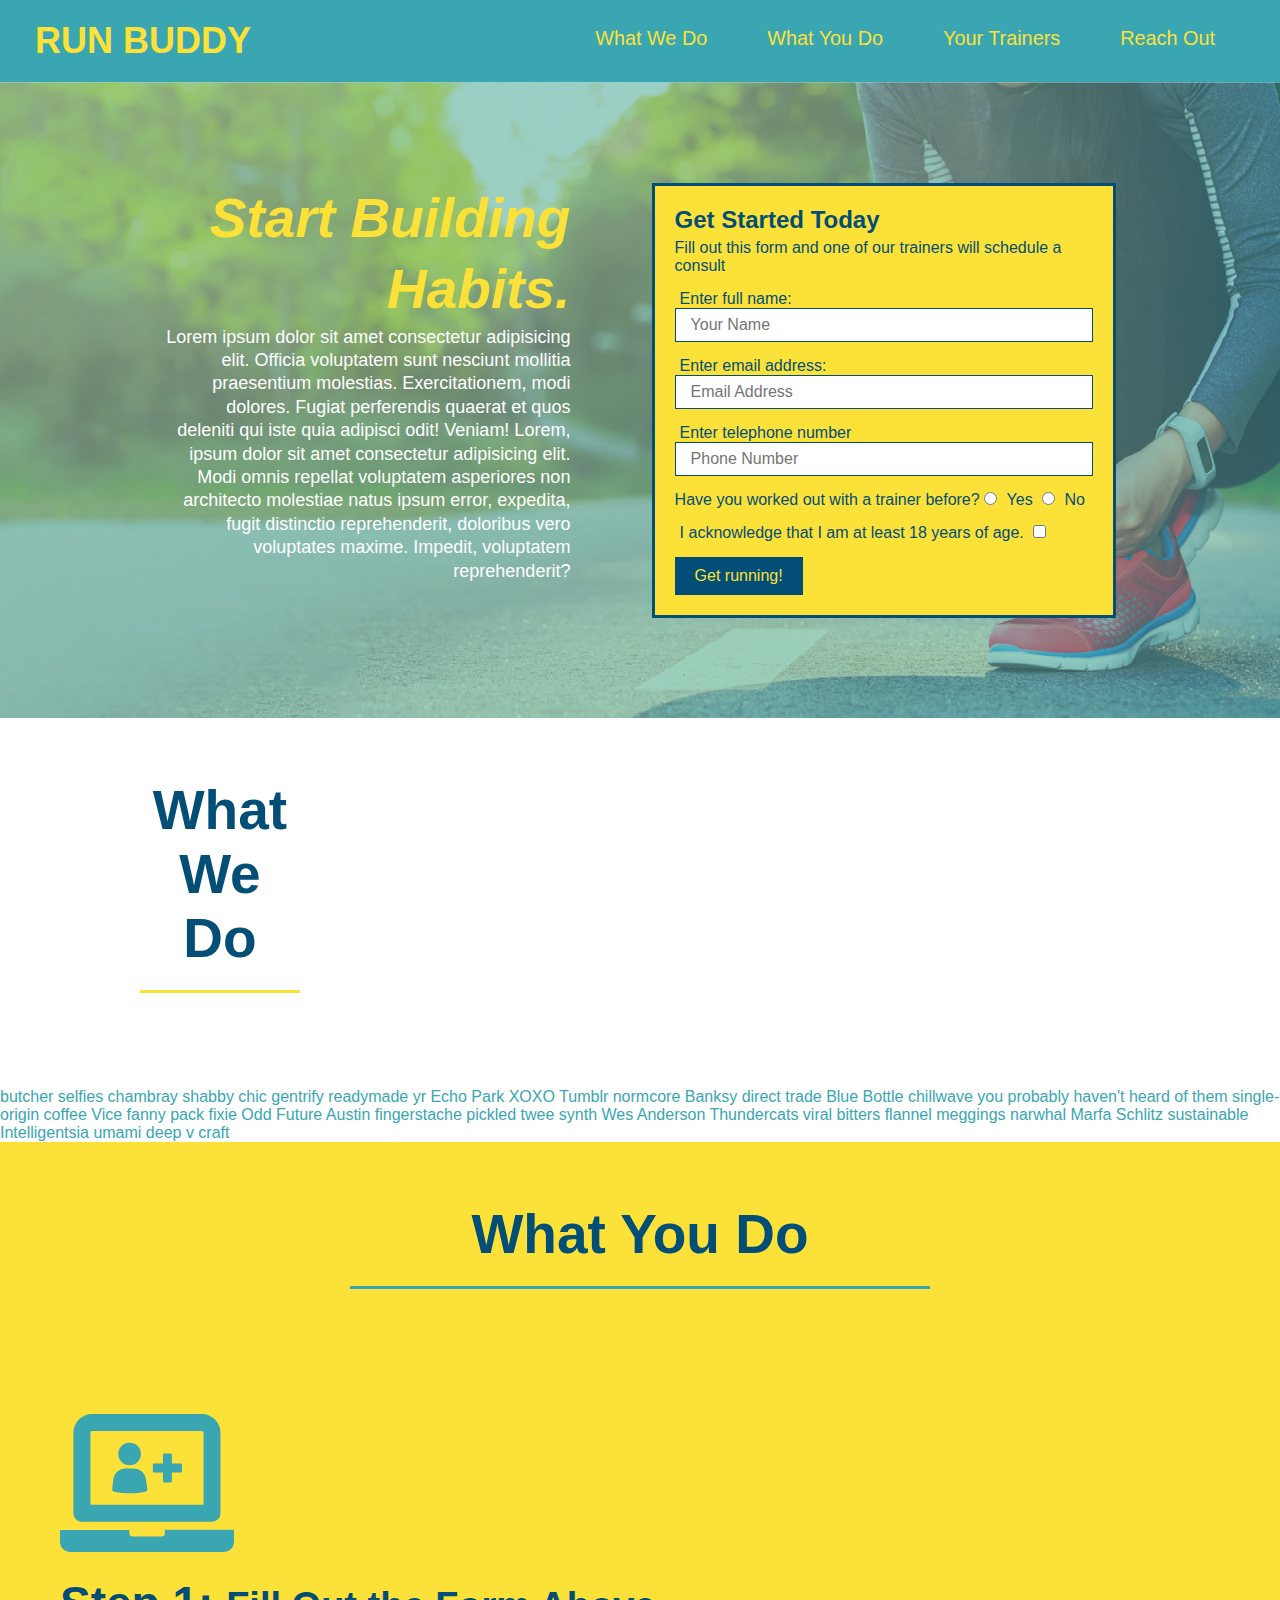
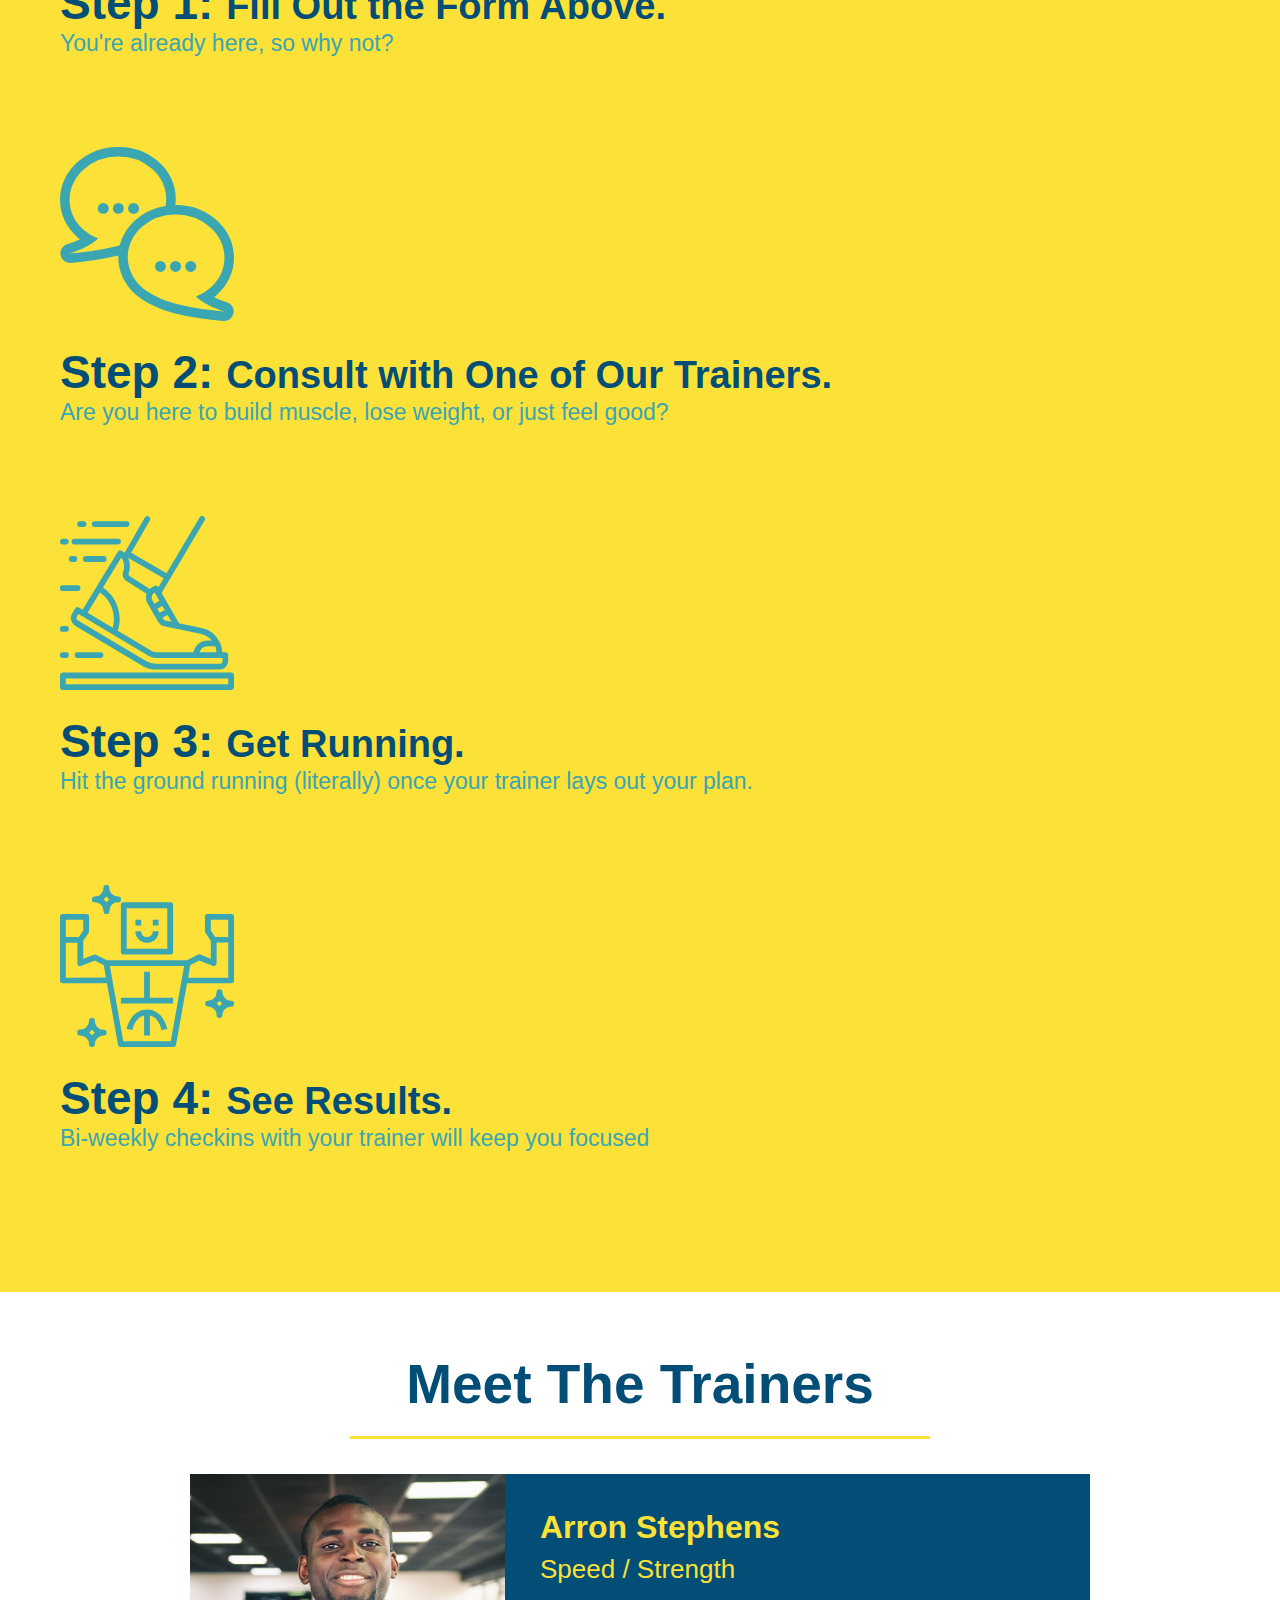
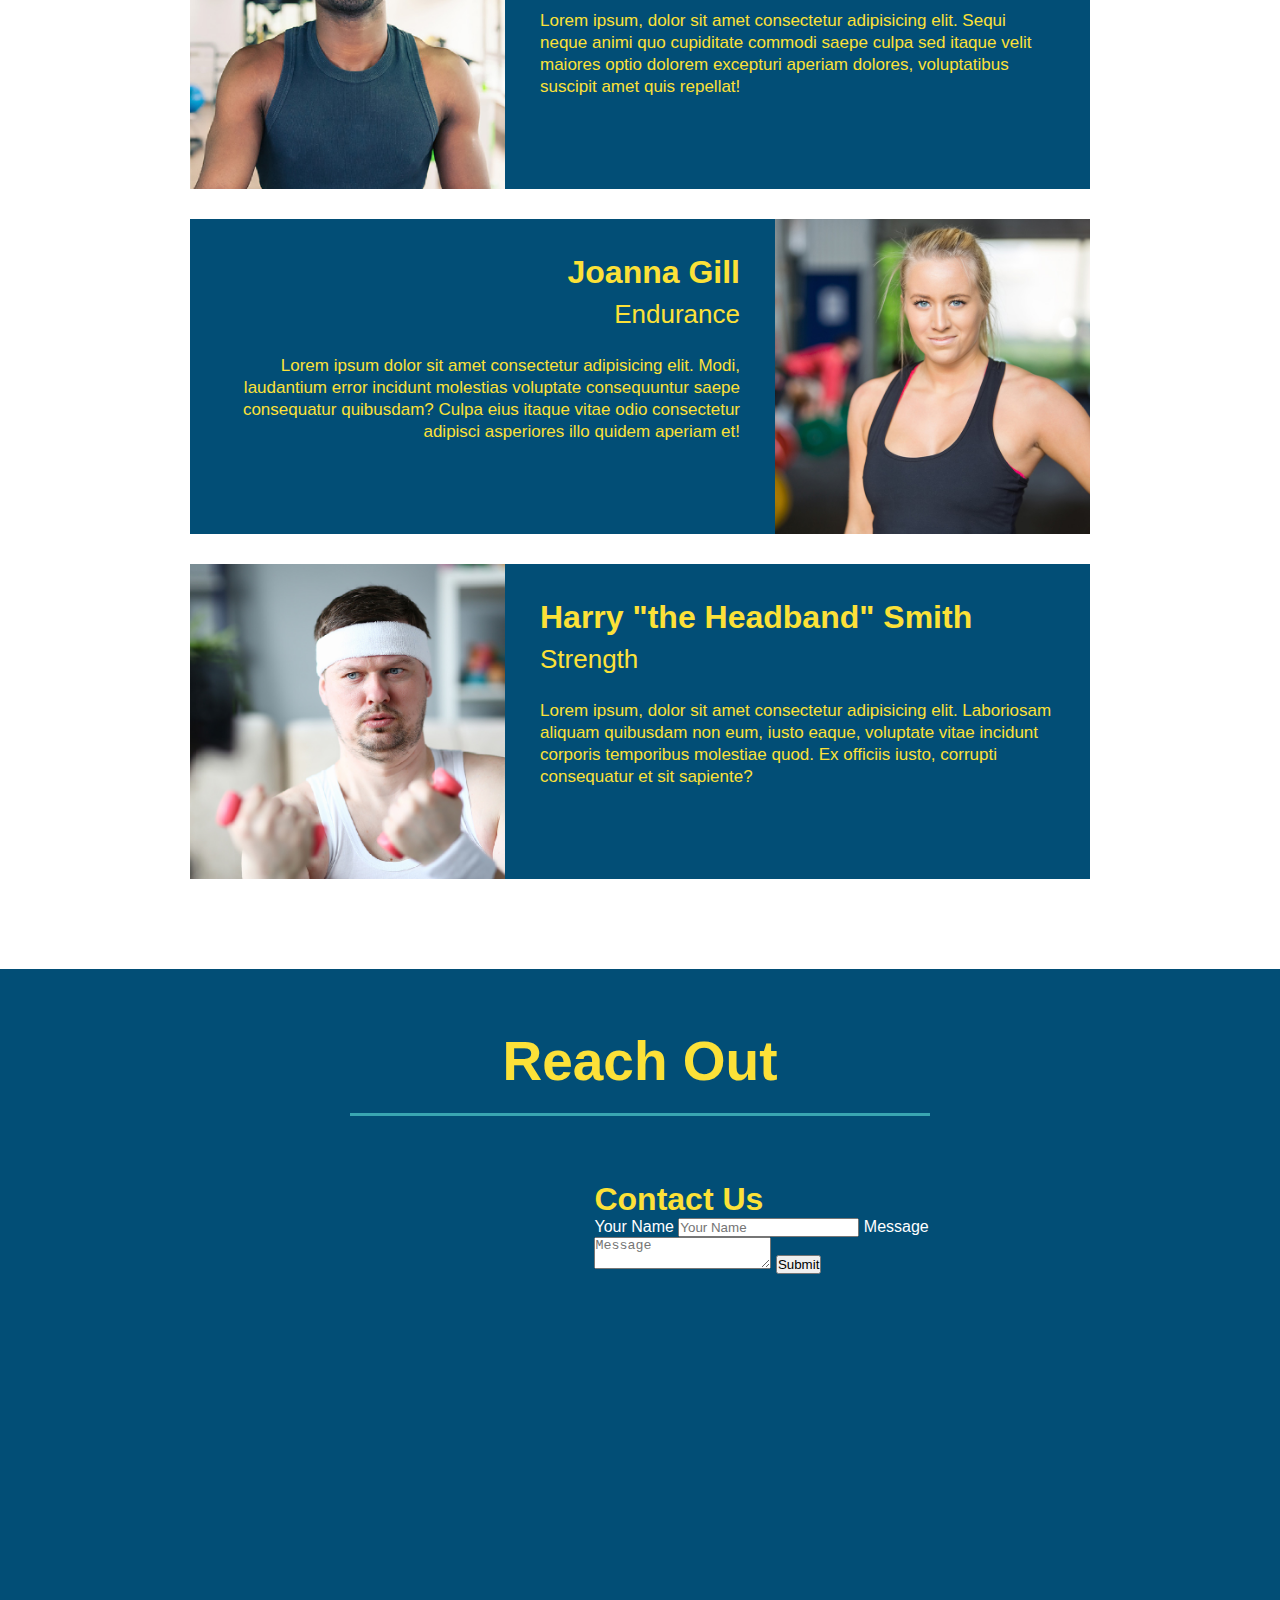
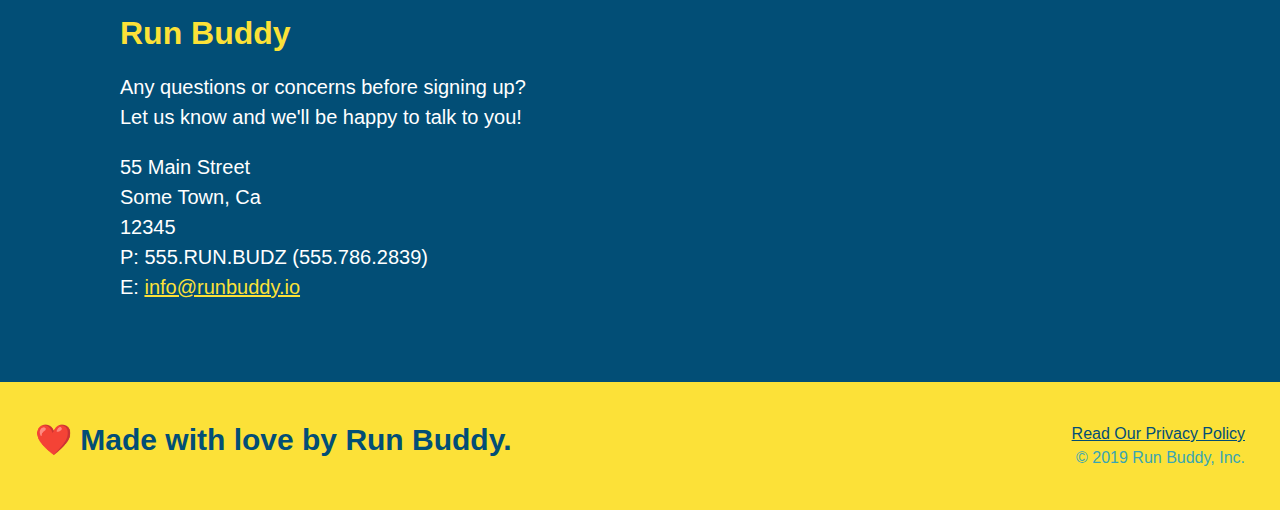
==== index.html @ 52f6a5d1 "add flex-row to index and css" ====
<!DOCTYPE html>
<html lang="en">
  <head>
    <meta charset="UTF-8" />
  <title>Run Buddy</title>
  <link rel="stylesheet" href="./assets/css/style.css" />
  </head>
<body>
  
  <!-- navigation -->
<header>
  <h1>
    <a href="/"></a>RUN BUDDY</a>
  </h1>
  <nav>
  
    <!-- Unordered list element -->
    <ul>
      <!-- List item element -->
      <li>
        <!-- Anchor element -->
        <a href="#what-we-do">What We Do</a>
        </li>
        <li>
          <a href="#what-you-do">What You Do</a>
        </li>
        <li>
          <a href="#your-trainers">Your Trainers</a>
        </li>
        <li>
          <a href="#reach-out">Reach Out</a>
        </li>
    </ul>
  </nav>
  </header>


  <!-- hero/jumbotron -->
  <section class="hero">
    <div class="hero-cta">
      <h2>Start Building Habits.</h2>
      <p>
      Lorem ipsum dolor sit amet consectetur adipisicing elit. Officia voluptatem sunt nesciunt mollitia praesentium molestias. Exercitationem, modi dolores. Fugiat perferendis quaerat et quos deleniti qui iste quia adipisci odit! Veniam!
      Lorem, ipsum dolor sit amet consectetur adipisicing elit. Modi omnis repellat voluptatem asperiores non architecto molestiae natus ipsum error, expedita, fugit distinctio reprehenderit, doloribus vero voluptates maxime. Impedit, voluptatem reprehenderit?
      </p>
    </div>
   <div class="hero-form">
<h3>Get Started Today</h3>
<p>Fill out this form and one of our trainers will schedule a consult</p>
<!-- Add form element -->
<form>
  <label for="name">Enter full name:</label>
  <input type="text" placeholder="Your Name" name="name" id="name" class="form-input">
  <label for="email">Enter email address:</label>
  <input type="email" placeholder="Email Address" name="email" id="email" class="form-input">
  <label for="phone">Enter telephone number</label>
  <input type="tel" placeholder="Phone Number" name="phone" id="phone" class="form-input">
  <p>
    Have you worked out with a trainer before?
    <input type="radio" name="trainer-confirm" id="trainer-yes" />
    <label for="trainer-yes">Yes</label>
    <input type="radio" name="trainer-confirm" id="trainer-no" />
    <label for="traine-no">No</label>
  </p>
  <p>
    <label for="checkbox" >I acknowledge that I am at least 18 years of age.</label>
    <input type="checkbox" name="age-confirm" id="checkbox" />
  </p>
  <button type="submit">Get running!</button>
</form>
   </div>
  </section>
  <!-- end hero -->

  <!-- "what we do section" -->
  <div class="flex-row">
  <section id="what-we-do" class="intro">
    <h2 class="section-title primary-border">What We Do</h2>
  </div>
    <p>butcher selfies chambray shabby chic gentrify readymade yr Echo Park XOXO Tumblr normcore Banksy direct trade Blue Bottle chillwave you probably haven't heard of them single-origin coffee Vice fanny pack fixie Odd Future Austin fingerstache pickled twee synth Wes Anderson Thundercats viral bitters flannel meggings narwhal Marfa Schlitz sustainable Intelligentsia umami deep v craft</p>
  </section>

  <!-- "what you do" section -->
  <section id="what-you-do" class="steps">
    <div class="flex-row">
    <h2 class="section-title secondary-border">What You Do</h2>
  </div>
    <div>
      <img src="./assets/images/step-1.svg" alt='' />
      <h3>Step 1: <span>Fill Out the Form Above.</span></h3>
      <div class="flex-row">
      <p>You're already here, so why not?</p>
    </div>
    </div>
    <div>
      <img src="./assets/images/step-2.svg" alt="" />
      <h3>Step 2: <span>Consult with One of Our Trainers.</span></h3>
      <div class="flex-row">
      <p>Are you here to build muscle, lose weight, or just feel good?</p>
    </div>
    </div>
    <div>
      <img src="./assets/images/step-3.svg" alt="" />
      <h3>Step 3: <span>Get Running.</span></h3>
      <div class="flex-row">
      <p>Hit the ground running (literally) once your trainer lays out your plan.</p>
    </div>
    </div>
    <div>
      <img src="./assets/images/step-4.svg" alt="" />
      <h3>Step 4: <span>See Results.</span></h3>
      <div class="flex-row">
      <p>Bi-weekly checkins with your trainer will keep you focused</p>
    </div>
    </div>
  </section>
  
  <!-- "meet the trainers" section -->
  <section id="your-trainers" class="trainers">
    <div class="flex-row">
    <h2 class="section-title primary-border">Meet The Trainers</h2>
  </div>
    <article class="trainer">
      <img src="./assets/images/trainer-1.jpg" 
      alt="Arron Stephens in his workout clothes, ready to pump iron" />
      <div class="trainer-bio text-left">
        <h3>Arron Stephens</h3>
        <h4>Speed / Strength</h4>
        <p>
          Lorem ipsum, dolor sit amet consectetur adipisicing elit. Sequi neque animi quo cupiditate commodi saepe culpa sed
          itaque velit maiores optio dolorem excepturi aperiam dolores, voluptatibus suscipit amet quis repellat!
        </p>
      </div>
    </article>
    <!-- second trainer bio -->
<article class="trainer">
  <div class="trainer-bio text-right">
    <h3>Joanna Gill</h3>
    <h4>Endurance</h4>
    <p>
      Lorem ipsum dolor sit amet consectetur adipisicing elit. Modi, laudantium error incidunt molestias voluptate consequuntur saepe consequatur quibusdam? Culpa eius itaque vitae odio consectetur adipisci asperiores illo quidem aperiam et!
    </p>
  </div>
  <img src="./assets/images/trainer-2.jpg" 
  alt="Joanna Gill cooling off after a workout" />
</article>

<!-- third trainer bio -->
<article class="trainer">
  <img src="./assets/images/trainer-3.jpg" 
    alt="Harry Smith wearing a headband and lifting comically small pink weights" />
  <div class="trainer-bio text-left">
    <h3>Harry "the Headband" Smith</h3>
    <h4>Strength</h4>
    <p>
      Lorem ipsum, dolor sit amet consectetur adipisicing elit. Laboriosam aliquam quibusdam non eum, iusto eaque, voluptate vitae incidunt corporis temporibus molestiae quod. Ex officiis iusto, corrupti consequatur et sit sapiente?
    </p>
  </div>
</article>
  </section>

  <!-- "reach out" section -->
  <section id="reach-out" class="contact">
    <h2 class="section-title secondary-border">Reach Out</h2>
    <div class="contact-info">
    <div>
    <iframe src="https://www.google.com/maps/embed?pb=!1m18!1m12!1m3!1d3351.209999334785!2d-117.23406544925655!3d32.866162780851624!2m3!1f0!2f0!3f0!3m2!1i1024!2i768!4f13.1!3m3!1m2!1s0x80dc06cd37b66f29%3A0x7f528fe5f57b9376!2sRalphs!5e0!3m2!1sen!2sus!4v1597130482835!5m2!1sen!2sus" width="400" height="400" frameborder="0" style="border:0;" allowfullscreen="" aria-hidden="false" tabindex="0"></iframe>
      </div>
      <div class="contact-form">
        <h3>Contact Us</h3>
        <form>
          <label for="contact-name">Your Name</label>
          <input type="text" id="contact-name" placeholder="Your Name" />
      
          <label for="contact-message">Message</label>
          <textarea id="contact-message" placeholder="Message"></textarea>
      
          <button type="submit">Submit</button>
        </form>
      </div>
      <div>
        <h3>Run Buddy</h3>
      <p>
        Any questions or concerns before signing up?
        <br />
        Let us know and we'll be happy to talk to you!
      </p>
      <address>
        55 Main Street <br/>
        Some Town, Ca <br/>
        12345<br />
        P: 555.RUN.BUDZ (555.786.2839)<br/>
        E: <a href="mailto:info@runbuddy.io">info@runbuddy.io</a>
      </address>
    </div>
  </div>
    </section> 

    <!-- footer -->
    <footer>
      <h2>❤️ Made with love by Run Buddy.</h2>
      <div>
        <a href="#">Read Our Privacy Policy</a><br />
        &copy; 2019 Run Buddy, Inc.
      </div>
      </footer>
   </body>
</html>
---- assets/css/style.css ----
* {
  margin: 0;
  padding: 0;
  box-sizing: border-box;
}

body {
  
  color: #39a6b2;
  font-family: Helvetica, Arial, sans-serif;
}

/* apply styles to <header> */
header {
  padding: 20px 35px;
  background-color: #39a6b2;
  display: flex;
  justify-content: space-between;
  flex-wrap: wrap;
}

header h1 {
  font-weight: bold;
  font-size: 36px;
  color: #fce138;
  margin: 0;
}

header a {
  text-decoration: none;
  color: #fce138;
}

header nav {
  margin: 7px 0;
}

header nav ul {
  display: flex;
  flex-wrap: wrap;
  justify-content: space-between;
  align-items: center;
  list-style: none;
}

header nav ul li a {
  margin: 0 30px;
  font-weight: lighter;
  font-size: 1.55vw;
}

footer {
  background: #fce138;
  width: 100%;
  padding: 40px 35px;
  display: flex;
  justify-content: space-between;
  flex-wrap: wrap;
}

footer h2 {
  color: #024e76;
  font-size: 30px;
  margin: 0;
}

footer div {
  line-height: 1.5;
  text-align: right;
}

footer a {
  color: #024e76;
}

section {
  padding: 60px;
}

/* Hero Style Start*/
.hero {
  background-image: url("../images/hero-bg.jpg");
  width: 100%;
  background-size: cover;
  background-position: center;
  display: flex;
  justify-content: center;
  flex-wrap: wrap;
}

.hero-cta {
width: 35%;
text-align: right;
margin: 3.5%;
color: #fff;
font-size: 18px;
line-height: 1.3;
}

.hero-cta h2 {
font-style: italic;
font-size: 55px;
color: #fce138;
}

.hero-form {
  background-color: #fce138;
  padding: 20px;
  color: #024e76;
  border-style: solid;
  border-width: 3px;
  border-color: #024e76;
  /* (alternative shorthand property) border: solid 3px #024e76; */
  width: 40%;
  margin: 3.5%;
}

.hero-form h3 {
  font-size: 24px;
  margin: 0;
}

.hero-form p {
  margin: 5px 0 15px 0;
}

.form-input {
  border: 1px solid #024e76;
  display: block;
  padding: 7px 15px;
  font-size: 16px;
  color: #024e76;
  width: 100%;
  margin-bottom: 15px;
}

.hero-form label {
  margin: 0 5px;
}

.hero form button {
  color: #fce138;
  background-color: #024e76;
  border: none;
  padding: 10px 20px;
  font-size: 16px;
}
/* Hero Style End */

.flex-row {
  display: flex;
}

.intro p {
  line-height: 1.7;
  color: #39a6b2;
  width: 80%;
  font-size: 20px;
  margin: 0 auto;
  text-align: center;
}

.steps {
  background: #fce138;
}

.section-title {
  font-size: 55px;
  color: #024e76;
  border-bottom: 3px solid;
  padding-bottom: 20px;
  text-align: center;
  margin: 0 auto 35px auto;
  width: 50%;
}

.primary-border {
  border-color: #fce138;
}

.secondary-border {
  border-color: #39a6b2;
}

.steps div {
  margin-bottom: 80px;
}

.steps img {
  width: 15%;
  margin: 10px 0;
}

.steps h3 {
  color: #024e76;
  font-size: 46px;
  margin-top: 10px;
}

.steps p {
  color: #39a6b2;
  font-size: 23px;
}

.steps span {
  font-size: 38px;
}

/* remove */
.trainers {
}

.trainer {
  width: 900px;
  margin: 0 auto 30px auto;
  background: #024e76;
  color: #fce138;
  overflow: auto;
}

.trainer img {
  width: 35%;
  float: left;
}

.trainer-bio {
  padding: 35px;
  float: left;
  width: 65%;
}

.text-left {
  text-align: left;
}

.text-right {
  text-align: right;
}

.trainer-bio h3 {
  font-size: 32px;
  margin-bottom: 8px;
}

.trainer-bio h4 {
  font-weight: lighter;
  font-size: 26px;
  margin-bottom: 25px;
}

.trainer-bio p {
  font-size: 17px;
  line-height: 1.3;
}

/* REACH OUT STYLES START */
.contact {
  background: #024e76;
}

.contact h2 {
  color: #fce138;
}

.contact-info iframe {
  width: 400px;
  height: 400px;
}

.contact-info div {
  width: 410px;
  display: inline-block;
  vertical-align: top;
  text-align: left;
  margin: 30px 0 0 60px;
  color: white;
}

.contact-info h3 {
  color: #fce138;
  font-size: 32px;
}

.contact-info p, .contact-info address {
  margin: 20px 0;
  line-height: 1.5;
  font-size: 20px;
  font-style: normal;
}

.contact-info a {
  color: #fce138;
}

/* REACH OUT STYLES END */
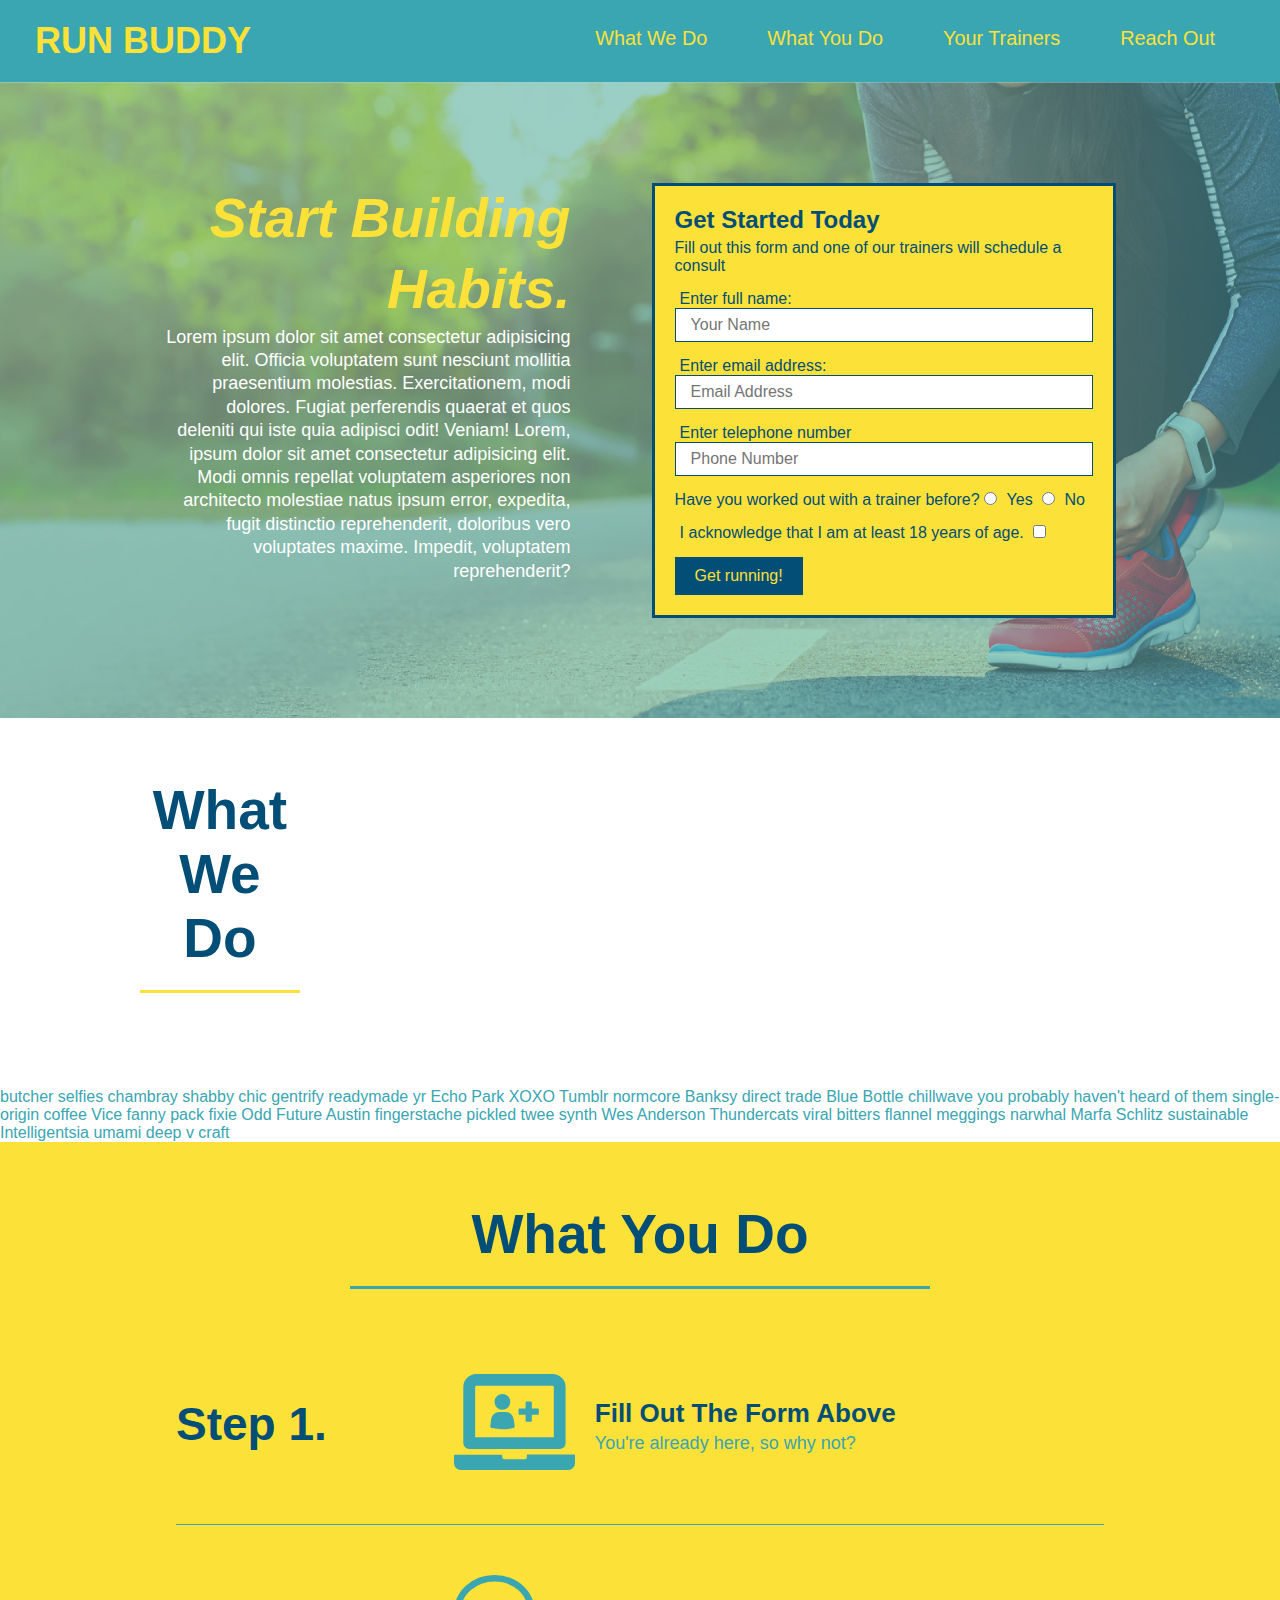
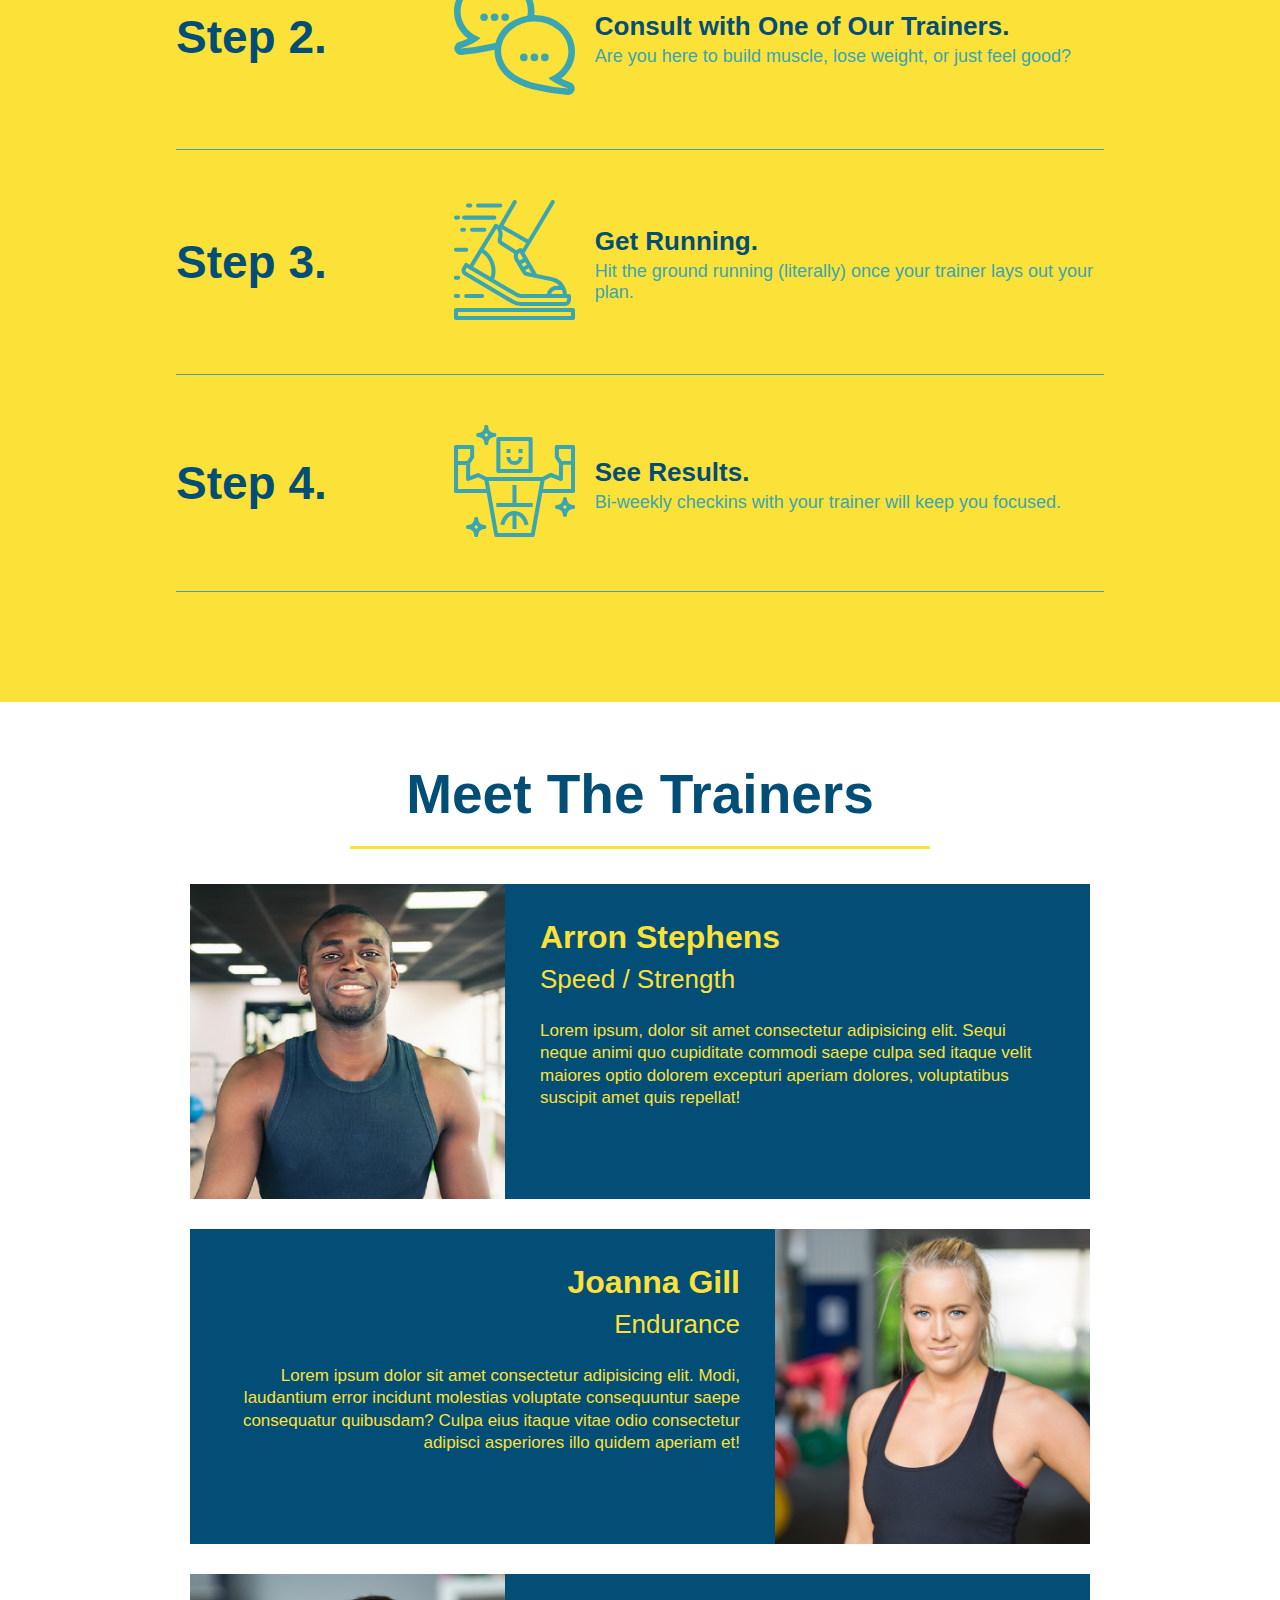
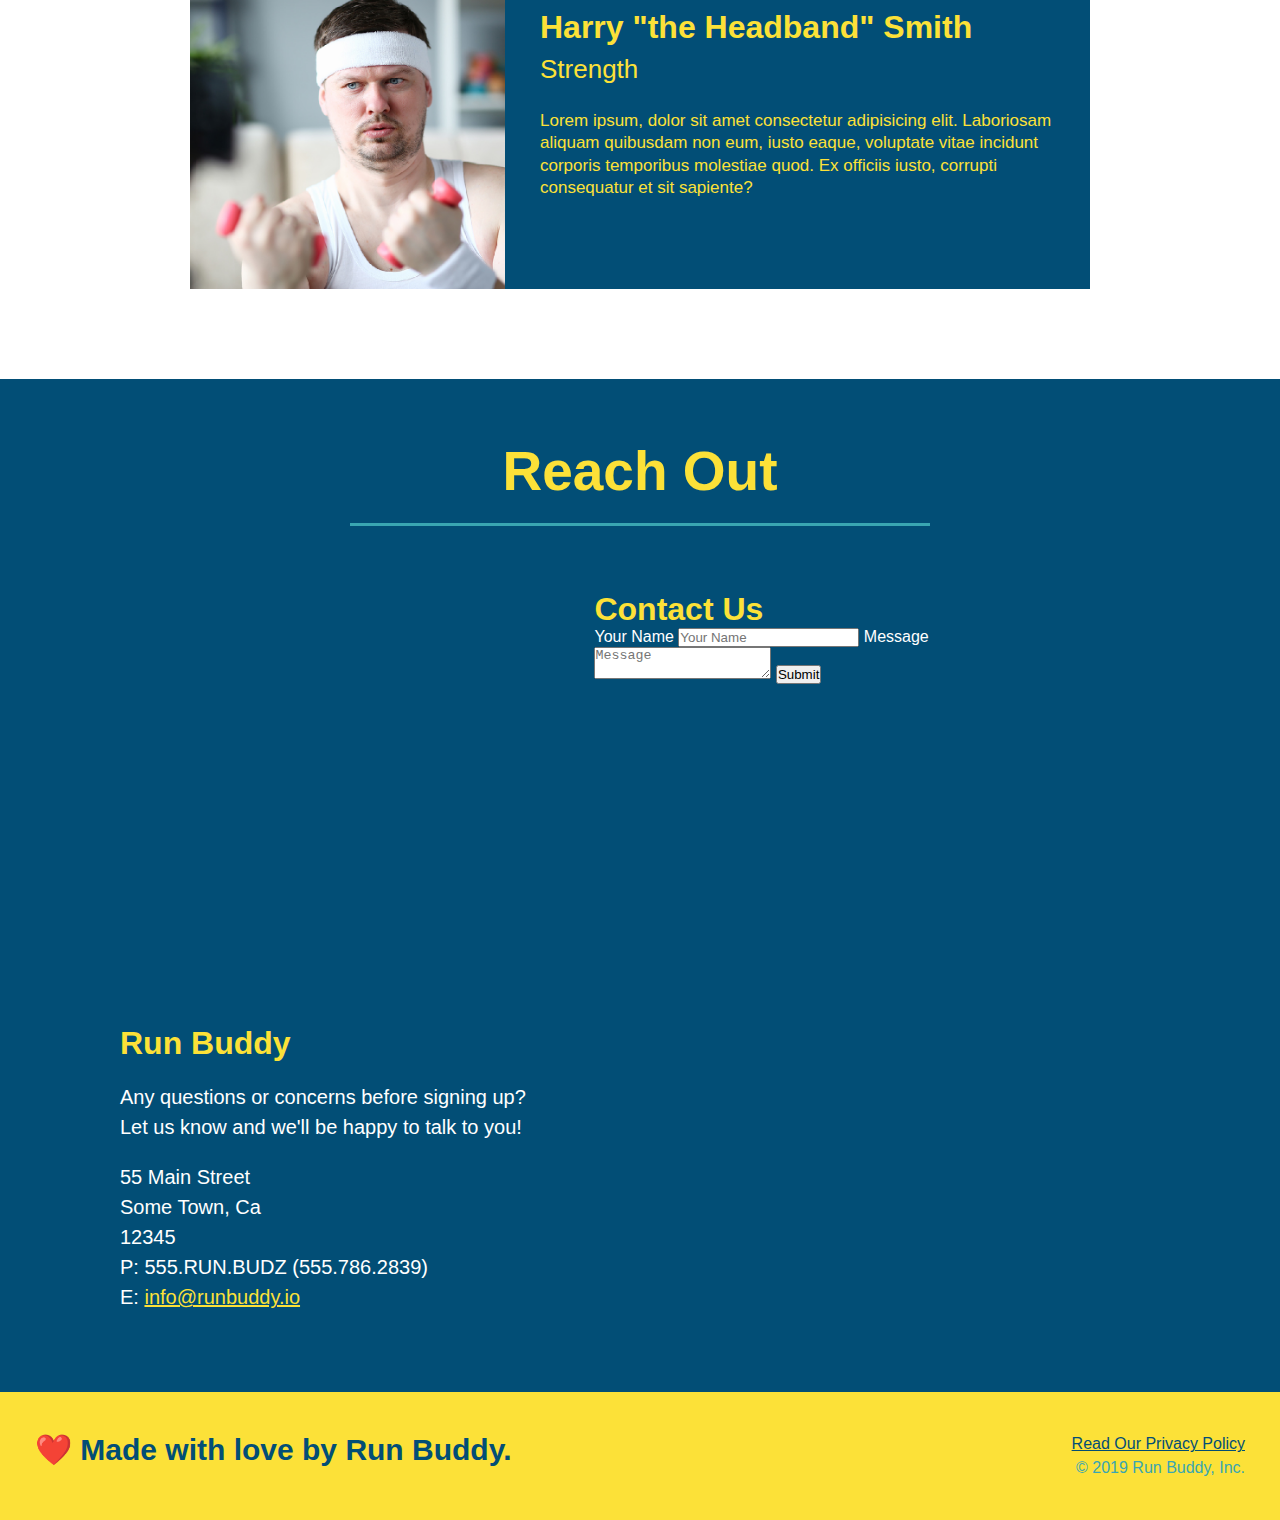
==== commit 628a90ee: "add flexbox to the steps" ====
--- a/index.html
+++ b/index.html
@@ -84,34 +84,54 @@
   <section id="what-you-do" class="steps">
     <div class="flex-row">
     <h2 class="section-title secondary-border">What You Do</h2>
-  </div>
-    <div>
-      <img src="./assets/images/step-1.svg" alt='' />
-      <h3>Step 1: <span>Fill Out the Form Above.</span></h3>
-      <div class="flex-row">
-      <p>You're already here, so why not?</p>
-    </div>
-    </div>
-    <div>
-      <img src="./assets/images/step-2.svg" alt="" />
-      <h3>Step 2: <span>Consult with One of Our Trainers.</span></h3>
-      <div class="flex-row">
-      <p>Are you here to build muscle, lose weight, or just feel good?</p>
-    </div>
-    </div>
-    <div>
-      <img src="./assets/images/step-3.svg" alt="" />
-      <h3>Step 3: <span>Get Running.</span></h3>
-      <div class="flex-row">
-      <p>Hit the ground running (literally) once your trainer lays out your plan.</p>
-    </div>
-    </div>
-    <div>
-      <img src="./assets/images/step-4.svg" alt="" />
-      <h3>Step 4: <span>See Results.</span></h3>
-      <div class="flex-row">
-      <p>Bi-weekly checkins with your trainer will keep you focused</p>
-    </div>
+    </div>
+    <div class="step">
+      <h3>Step 1.</h3>
+      <div class="step-info">
+        <div class="step-img">
+          <img src="./assets/images/step-1.svg" alt="" />
+        </div>
+        <div class="step-text">
+          <h4>Fill Out The Form Above</h4>
+          <p>You're already here, so why not?</p>
+        </div>
+      </div>
+    </div>
+    <div class="step">
+      <h3>Step 2.</h3>
+      <div class="step-info">
+        <div class="step-img">
+          <img src="./assets/images/step-2.svg" alt="" />
+        </div>
+        <div class="step-text">
+          <h4>Consult with One of Our Trainers.</h4>
+          <p>Are you here to build muscle, lose weight, or just feel good?</p>
+        </div>
+      </div>
+    </div>
+    <div class="step">
+      <h3>Step 3.</h3>
+      <div class="step-info">
+        <div class="step-img">
+          <img src="./assets/images/step-3.svg" alt="" />
+        </div>
+        <div class="step-text">
+          <h4>Get Running.</h4>
+          <p>Hit the ground running (literally) once your trainer lays out your plan.</p>
+        </div>
+      </div>
+    </div>
+    <div class="step">
+      <h3>Step 4.</h3>
+      <div class="step-info">
+        <div class="step-img">
+          <img src="./assets/images/step-4.svg" alt="" />
+        </div>
+        <div class="step-text">
+          <h4>See Results.</h4>
+          <p>Bi-weekly checkins with your trainer will keep you focused.</p>
+        </div>
+      </div>
     </div>
   </section>
   
--- a/assets/css/style.css
+++ b/assets/css/style.css
@@ -160,6 +160,17 @@
   text-align: center;
 }
 
+.step {
+  margin: 50px auto;
+  padding-bottom: 50px;
+  width: 80%;
+  border-bottom: 1px solid #39a6b2;
+  display: flex;
+  flex-wrap: wrap;
+  align-items: center;
+  justify-content: space-between;
+}
+
 .steps {
   background: #fce138;
 }
@@ -182,28 +193,41 @@
   border-color: #39a6b2;
 }
 
-.steps div {
-  margin-bottom: 80px;
-}
-
-.steps img {
-  width: 15%;
-  margin: 10px 0;
-}
-
-.steps h3 {
+.step h3 {
   color: #024e76;
   font-size: 46px;
-  margin-top: 10px;
-}
-
-.steps p {
+  flex: 1 30%;
+}
+
+.step-text h4 {
+  font-size: 26px;
+  line-height: 1.5;
+  color: #024e76;
+}
+
+.step-text p {
   color: #39a6b2;
-  font-size: 23px;
-}
-
-.steps span {
-  font-size: 38px;
+  font-size: 18px;
+}
+
+.step-img {
+  flex: 1 12%;
+  margin-right: 20px;
+}
+
+.step-img img {
+  max-width: 100%;
+}
+
+.step-text {
+  flex: 12;
+}
+
+.step-info {
+  flex: 2 70%;
+  display: flex;
+  flex-wrap: wrap;
+  align-items: center;
 }
 
 /* remove */
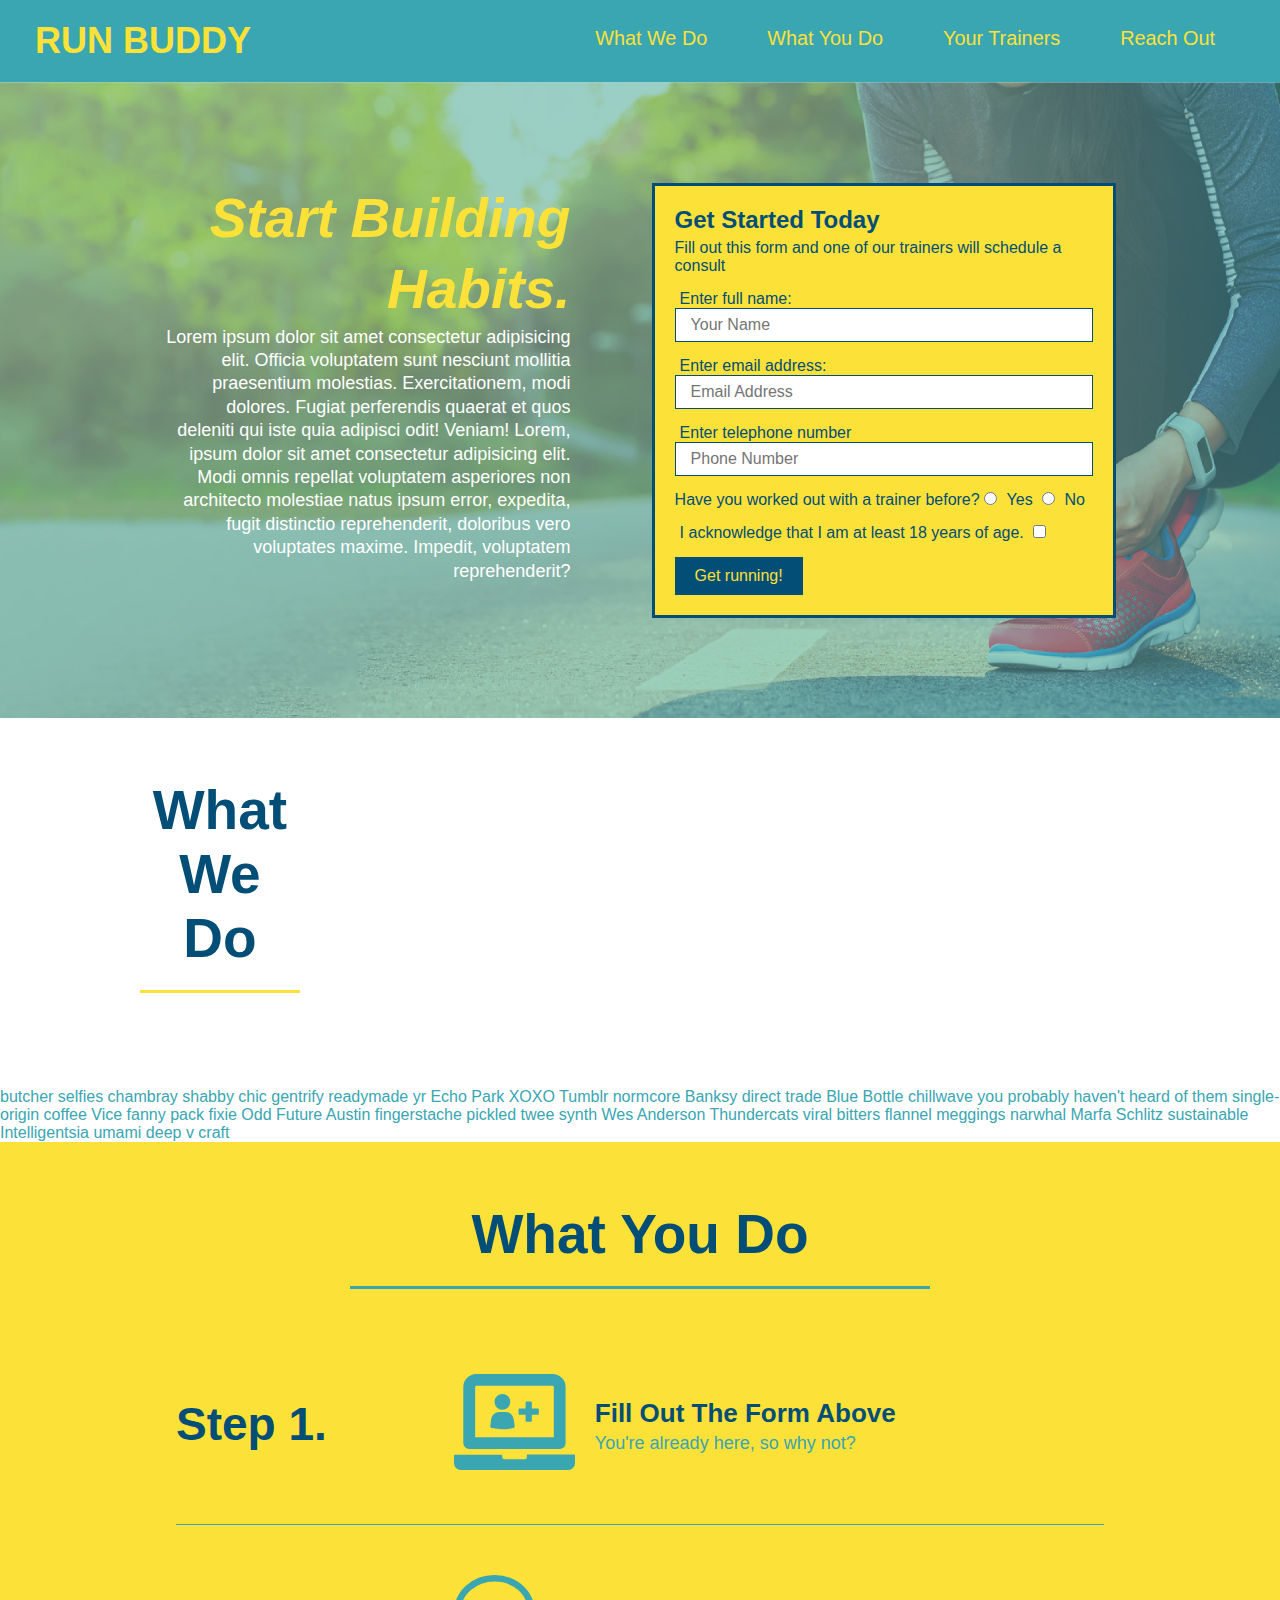
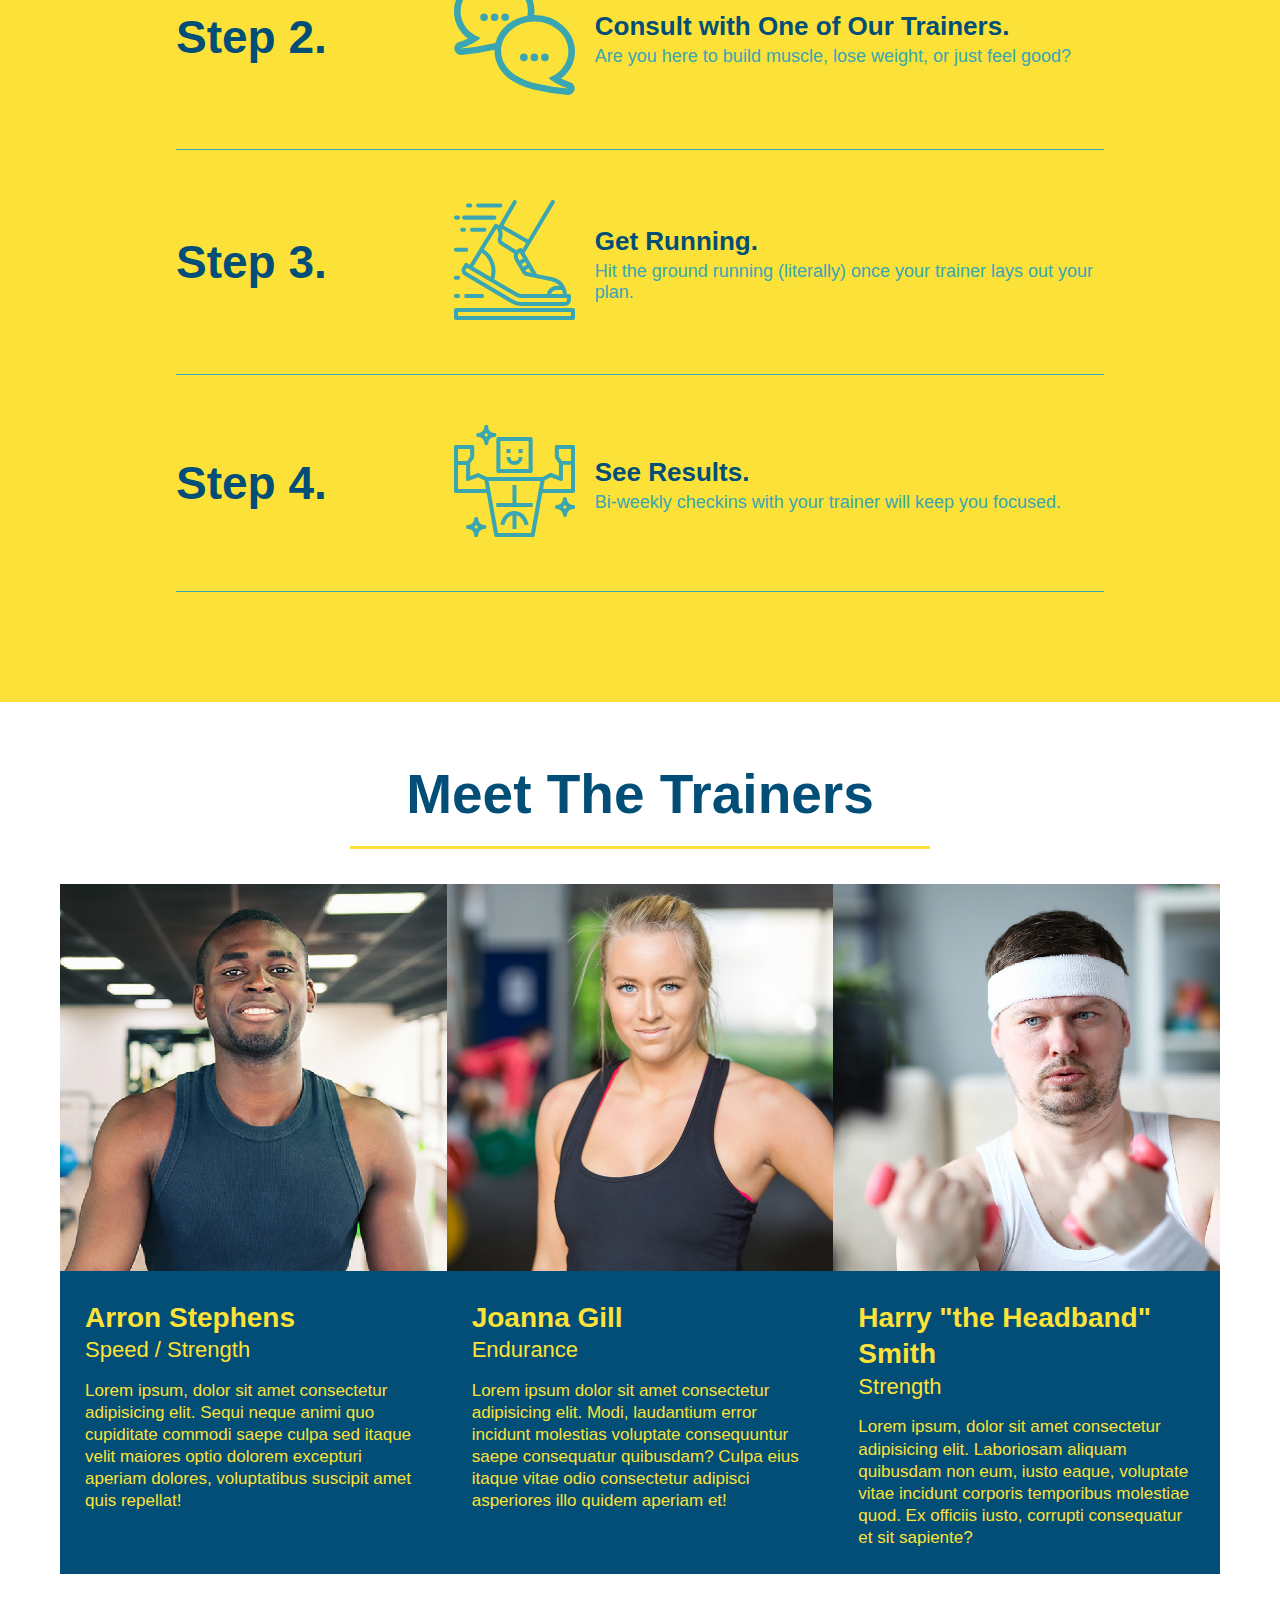
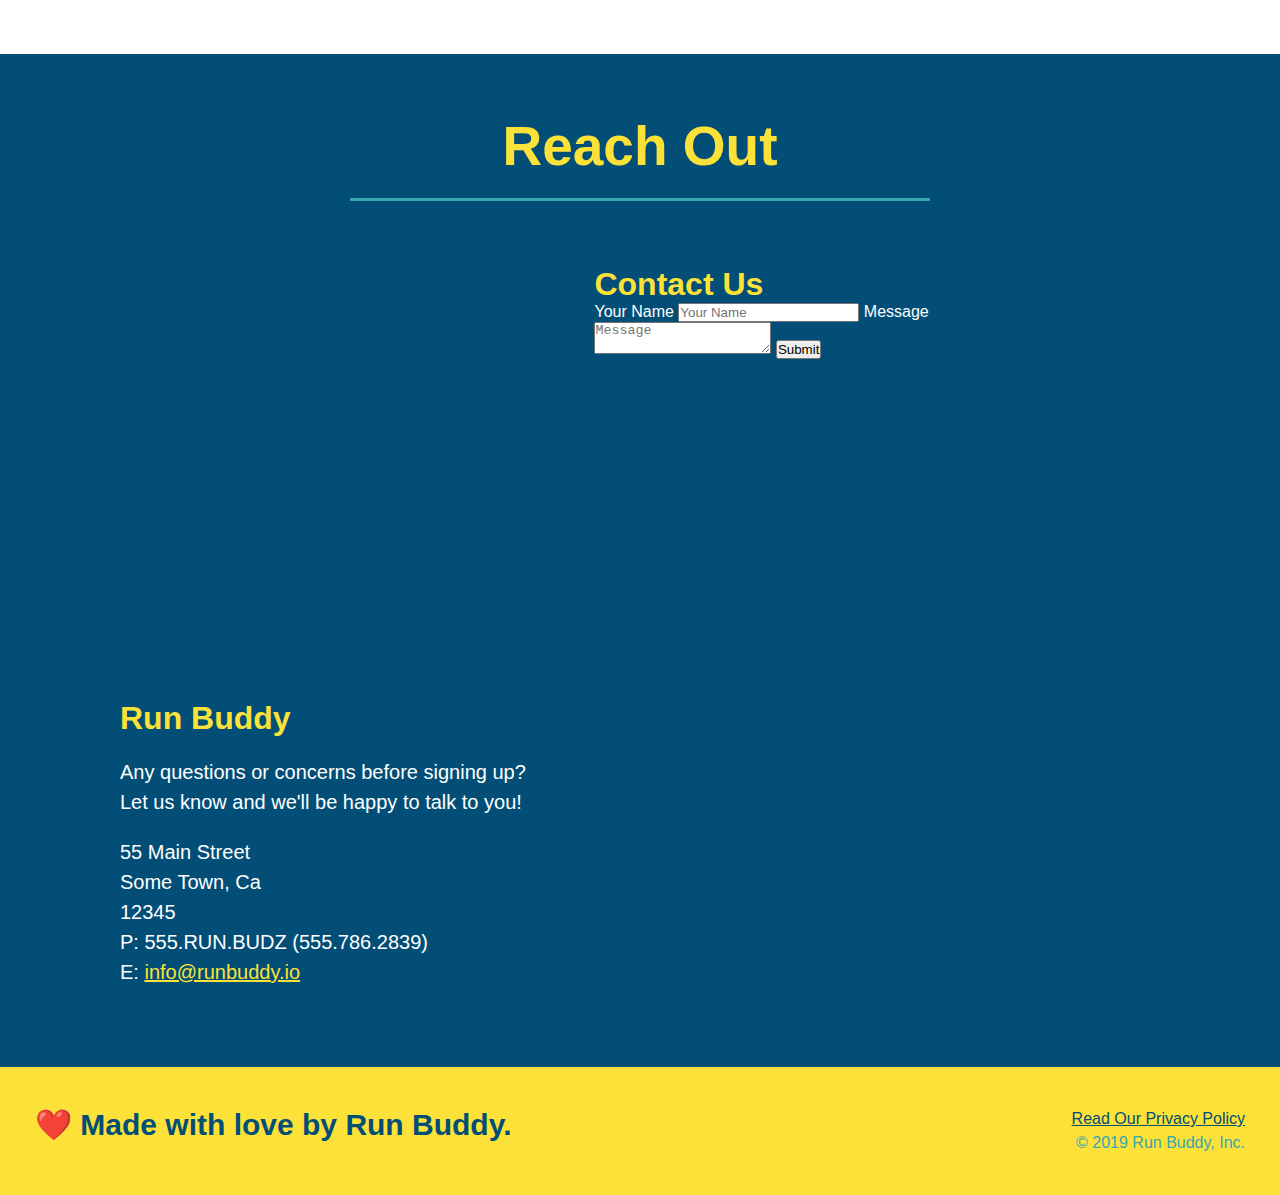
==== commit ed1db6f2: "add flexbox to the trainers" ====
--- a/index.html
+++ b/index.html
@@ -136,16 +136,17 @@
   </section>
   
   <!-- "meet the trainers" section -->
-  <section id="your-trainers" class="trainers">
+  <section id="your-trainers">
     <div class="flex-row">
     <h2 class="section-title primary-border">Meet The Trainers</h2>
   </div>
+  <div class="trainers">
     <article class="trainer">
       <img src="./assets/images/trainer-1.jpg" 
       alt="Arron Stephens in his workout clothes, ready to pump iron" />
-      <div class="trainer-bio text-left">
-        <h3>Arron Stephens</h3>
-        <h4>Speed / Strength</h4>
+      <div class="trainer-bio">
+        <h3 class="trainer-name">Arron Stephens</h3>
+        <h4 class="trainer-role">Speed / Strength</h4>
         <p>
           Lorem ipsum, dolor sit amet consectetur adipisicing elit. Sequi neque animi quo cupiditate commodi saepe culpa sed
           itaque velit maiores optio dolorem excepturi aperiam dolores, voluptatibus suscipit amet quis repellat!
@@ -154,29 +155,29 @@
     </article>
     <!-- second trainer bio -->
 <article class="trainer">
-  <div class="trainer-bio text-right">
-    <h3>Joanna Gill</h3>
-    <h4>Endurance</h4>
+  <img src="./assets/images/trainer-2.jpg" 
+  alt="Joanna Gill cooling off after a workout" />
+  <div class="trainer-bio">
+    <h3 class="trainer-name">Joanna Gill</h3>
+    <h4 class="trainer-role">Endurance</h4>
     <p>
       Lorem ipsum dolor sit amet consectetur adipisicing elit. Modi, laudantium error incidunt molestias voluptate consequuntur saepe consequatur quibusdam? Culpa eius itaque vitae odio consectetur adipisci asperiores illo quidem aperiam et!
     </p>
   </div>
-  <img src="./assets/images/trainer-2.jpg" 
-  alt="Joanna Gill cooling off after a workout" />
-</article>
-
-<!-- third trainer bio -->
+  </article>
+  <!-- third trainer bio -->
 <article class="trainer">
   <img src="./assets/images/trainer-3.jpg" 
     alt="Harry Smith wearing a headband and lifting comically small pink weights" />
-  <div class="trainer-bio text-left">
-    <h3>Harry "the Headband" Smith</h3>
-    <h4>Strength</h4>
+  <div class="trainer-bio">
+    <h3 class="trainer-name">Harry "the Headband" Smith</h3>
+    <h4 class="trainer-role">Strength</h4>
     <p>
       Lorem ipsum, dolor sit amet consectetur adipisicing elit. Laboriosam aliquam quibusdam non eum, iusto eaque, voluptate vitae incidunt corporis temporibus molestiae quod. Ex officiis iusto, corrupti consequatur et sit sapiente?
     </p>
   </div>
 </article>
+</div>
   </section>
 
   <!-- "reach out" section -->
--- a/assets/css/style.css
+++ b/assets/css/style.css
@@ -230,27 +230,28 @@
   align-items: center;
 }
 
-/* remove */
 .trainers {
+  width: 100%;
+  margin: 0 auto;
+  display: flex;
+  flex-wrap: wrap;
+  justify-content: space-around;
 }
 
 .trainer {
-  width: 900px;
-  margin: 0 auto 30px auto;
+  margin: 0 auto 20px auto;
   background: #024e76;
   color: #fce138;
-  overflow: auto;
+  flex: 1;
 }
 
 .trainer img {
-  width: 35%;
-  float: left;
+  width: 100%;
 }
 
 .trainer-bio {
-  padding: 35px;
-  float: left;
-  width: 65%;
+  padding: 25px;
+  line-height: 1.3;
 }
 
 .text-left {
@@ -262,19 +263,17 @@
 }
 
 .trainer-bio h3 {
-  font-size: 32px;
-  margin-bottom: 8px;
+  font-size: 28px;
 }
 
 .trainer-bio h4 {
   font-weight: lighter;
-  font-size: 26px;
-  margin-bottom: 25px;
+  font-size: 22px;
+  margin-bottom: 15px;
 }
 
 .trainer-bio p {
   font-size: 17px;
-  line-height: 1.3;
 }
 
 /* REACH OUT STYLES START */
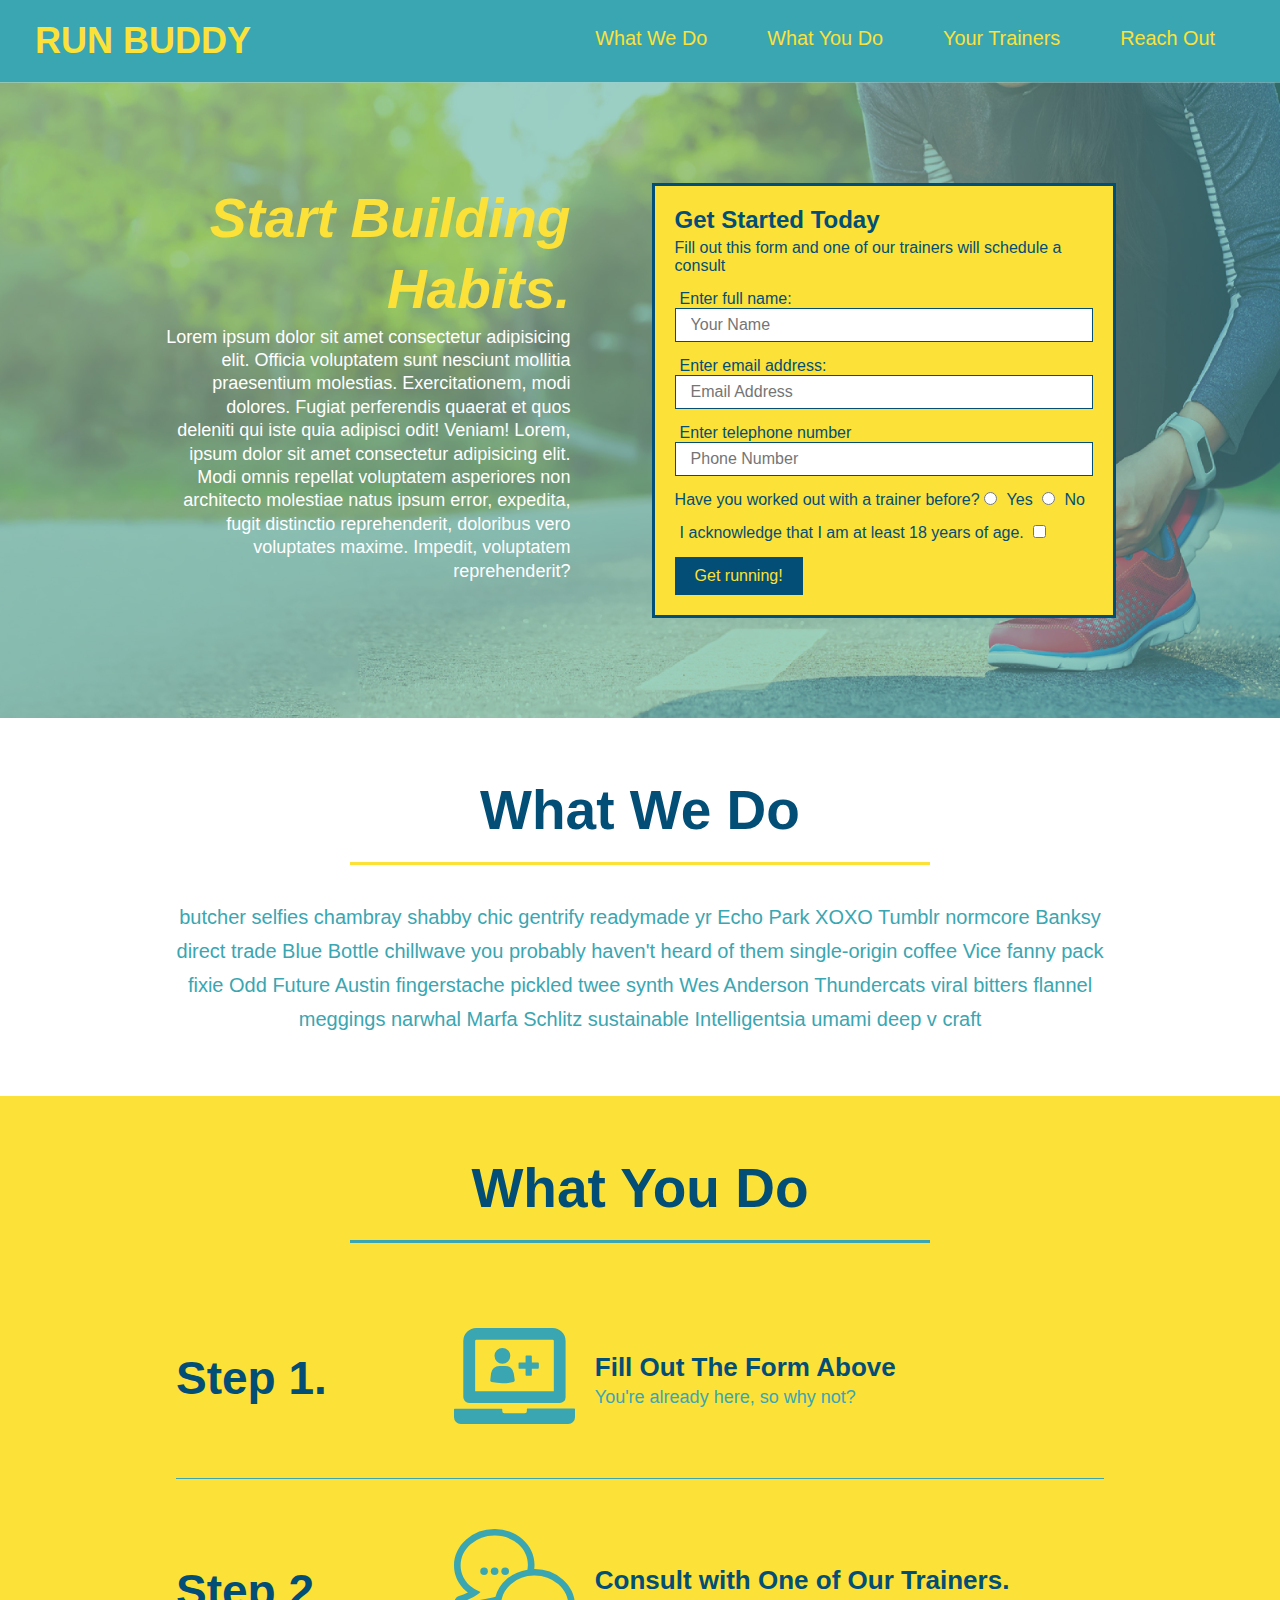
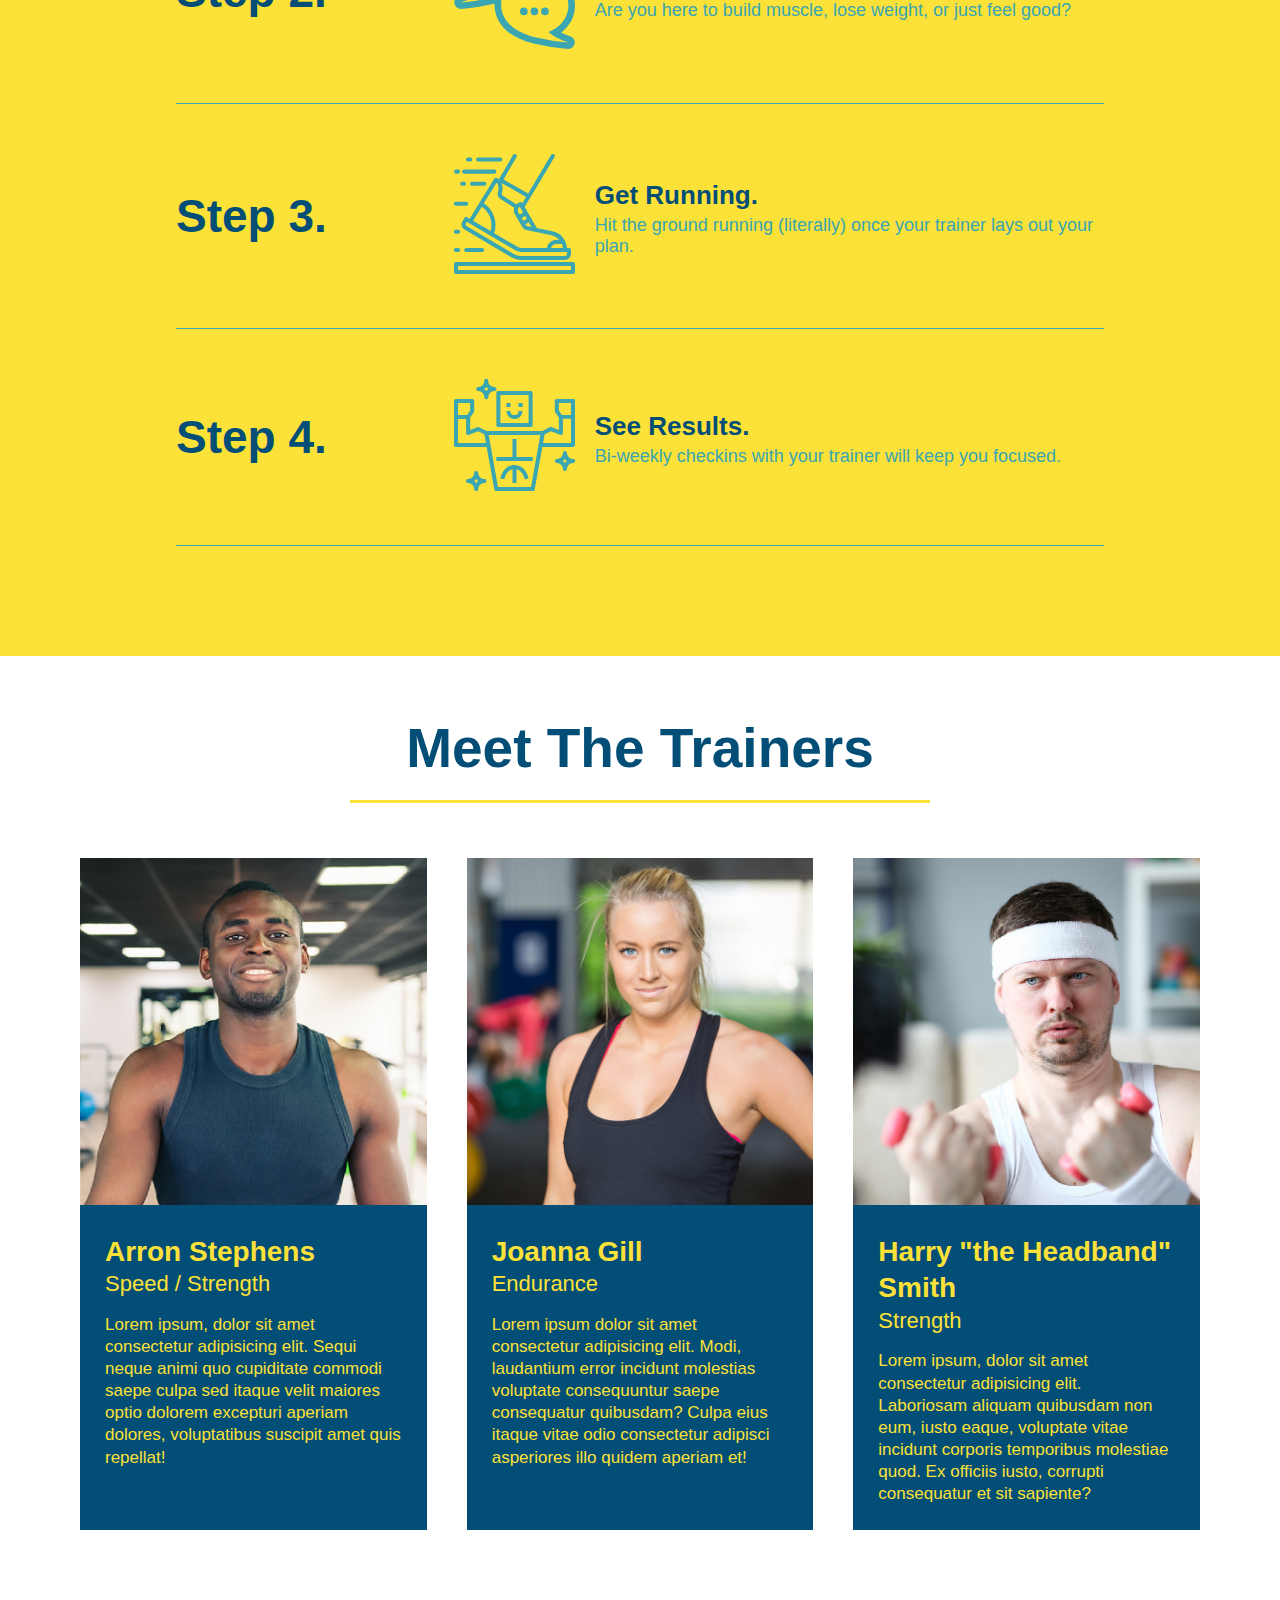
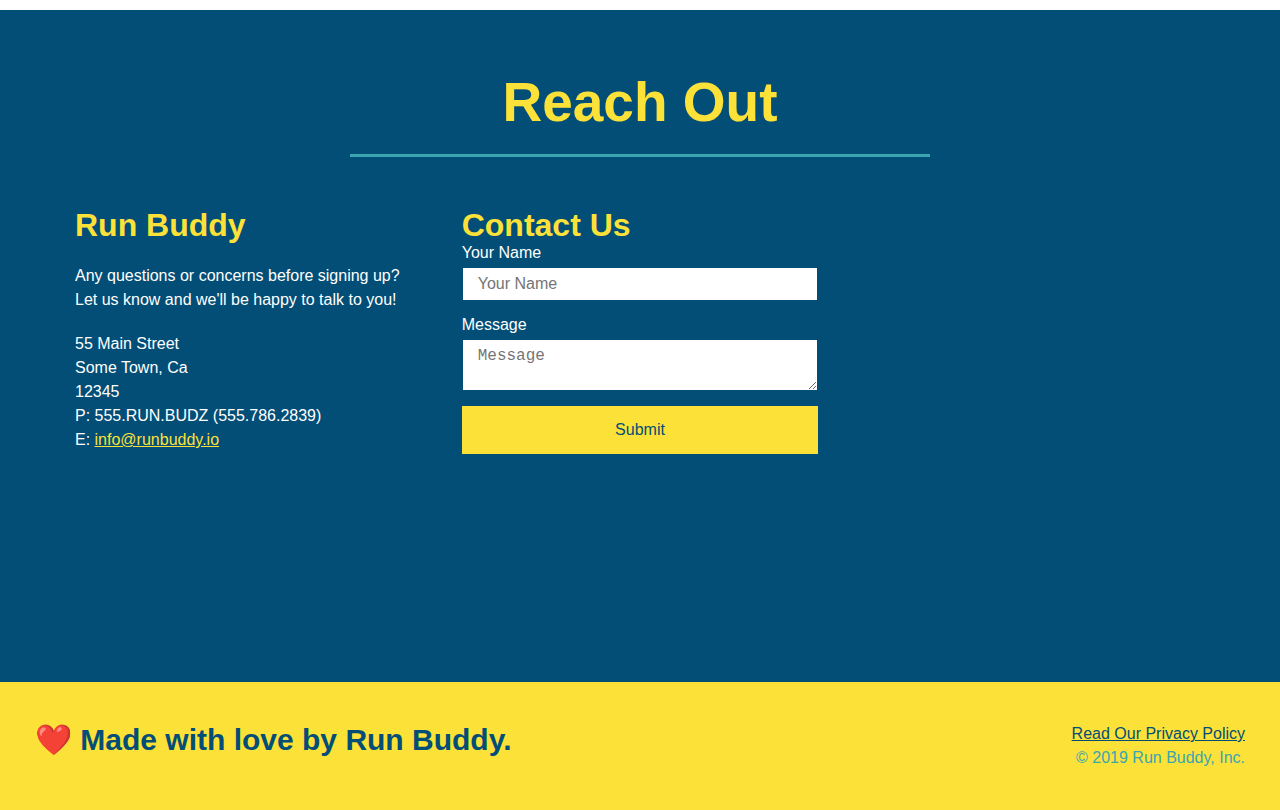
==== commit f8525a0b: "add flexbox to reach out" ====
--- a/index.html
+++ b/index.html
@@ -73,10 +73,10 @@
   <!-- end hero -->
 
   <!-- "what we do section" -->
-  <div class="flex-row">
   <section id="what-we-do" class="intro">
+    <div class="flex-row">
     <h2 class="section-title primary-border">What We Do</h2>
-  </div>
+    </div>
     <p>butcher selfies chambray shabby chic gentrify readymade yr Echo Park XOXO Tumblr normcore Banksy direct trade Blue Bottle chillwave you probably haven't heard of them single-origin coffee Vice fanny pack fixie Odd Future Austin fingerstache pickled twee synth Wes Anderson Thundercats viral bitters flannel meggings narwhal Marfa Schlitz sustainable Intelligentsia umami deep v craft</p>
   </section>
 
@@ -140,6 +140,7 @@
     <div class="flex-row">
     <h2 class="section-title primary-border">Meet The Trainers</h2>
   </div>
+  <div>
   <div class="trainers">
     <article class="trainer">
       <img src="./assets/images/trainer-1.jpg" 
@@ -178,27 +179,15 @@
   </div>
 </article>
 </div>
+</div>
   </section>
 
   <!-- "reach out" section -->
   <section id="reach-out" class="contact">
+    <div class="flex-row">
     <h2 class="section-title secondary-border">Reach Out</h2>
+    </div>  
     <div class="contact-info">
-    <div>
-    <iframe src="https://www.google.com/maps/embed?pb=!1m18!1m12!1m3!1d3351.209999334785!2d-117.23406544925655!3d32.866162780851624!2m3!1f0!2f0!3f0!3m2!1i1024!2i768!4f13.1!3m3!1m2!1s0x80dc06cd37b66f29%3A0x7f528fe5f57b9376!2sRalphs!5e0!3m2!1sen!2sus!4v1597130482835!5m2!1sen!2sus" width="400" height="400" frameborder="0" style="border:0;" allowfullscreen="" aria-hidden="false" tabindex="0"></iframe>
-      </div>
-      <div class="contact-form">
-        <h3>Contact Us</h3>
-        <form>
-          <label for="contact-name">Your Name</label>
-          <input type="text" id="contact-name" placeholder="Your Name" />
-      
-          <label for="contact-message">Message</label>
-          <textarea id="contact-message" placeholder="Message"></textarea>
-      
-          <button type="submit">Submit</button>
-        </form>
-      </div>
       <div>
         <h3>Run Buddy</h3>
       <p>
@@ -214,6 +203,21 @@
         E: <a href="mailto:info@runbuddy.io">info@runbuddy.io</a>
       </address>
     </div>
+    <div class="contact-form">
+      <h3>Contact Us</h3>
+      <form>
+        <label for="contact-name">Your Name</label>
+        <input type="text" id="contact-name" placeholder="Your Name" />
+    
+        <label for="contact-message">Message</label>
+        <textarea id="contact-message" placeholder="Message"></textarea>
+    
+        <button type="submit">Submit</button>
+      </form>
+    </div>
+    
+    <iframe src="https://www.google.com/maps/embed?pb=!1m18!1m12!1m3!1d3351.209999334785!2d-117.23406544925655!3d32.866162780851624!2m3!1f0!2f0!3f0!3m2!1i1024!2i768!4f13.1!3m3!1m2!1s0x80dc06cd37b66f29%3A0x7f528fe5f57b9376!2sRalphs!5e0!3m2!1sen!2sus!4v1597130482835!5m2!1sen!2sus" width="400" height="400" frameborder="0" style="border:0;" allowfullscreen="" aria-hidden="false" tabindex="0"></iframe>
+      
   </div>
     </section> 
 
--- a/assets/css/style.css
+++ b/assets/css/style.css
@@ -239,7 +239,7 @@
 }
 
 .trainer {
-  margin: 0 auto 20px auto;
+  margin: 20px;
   background: #024e76;
   color: #fce138;
   flex: 1;
@@ -285,17 +285,22 @@
   color: #fce138;
 }
 
+.contact-info {
+  display: flex;
+  justify-content: space-between;
+  flex-wrap: wrap;
+}
+
+.contact-info > * {
+  flex: 1;
+  margin: 15px;
+}
+
 .contact-info iframe {
-  width: 400px;
   height: 400px;
 }
 
 .contact-info div {
-  width: 410px;
-  display: inline-block;
-  vertical-align: top;
-  text-align: left;
-  margin: 30px 0 0 60px;
   color: white;
 }
 
@@ -307,7 +312,7 @@
 .contact-info p, .contact-info address {
   margin: 20px 0;
   line-height: 1.5;
-  font-size: 20px;
+  font-size: 16px;
   font-style: normal;
 }
 
@@ -315,4 +320,25 @@
   color: #fce138;
 }
 
+.contact-form input, .contact-form textarea {
+  border: 1px solid #024e76;
+  display: block;
+  padding: 7px 15px;
+  font-size: 16px;
+  color: #024e76;
+  width: 100%;
+  margin-bottom: 15px;
+  margin-top: 5px;
+}
+
+.contact-form button {
+  width: 100%;
+  border: none;
+  background: #fce138;
+  color: #024e76;
+  text-align: center;
+  padding: 15px 0;
+  font-size: 16px;
+}
+
 /* REACH OUT STYLES END */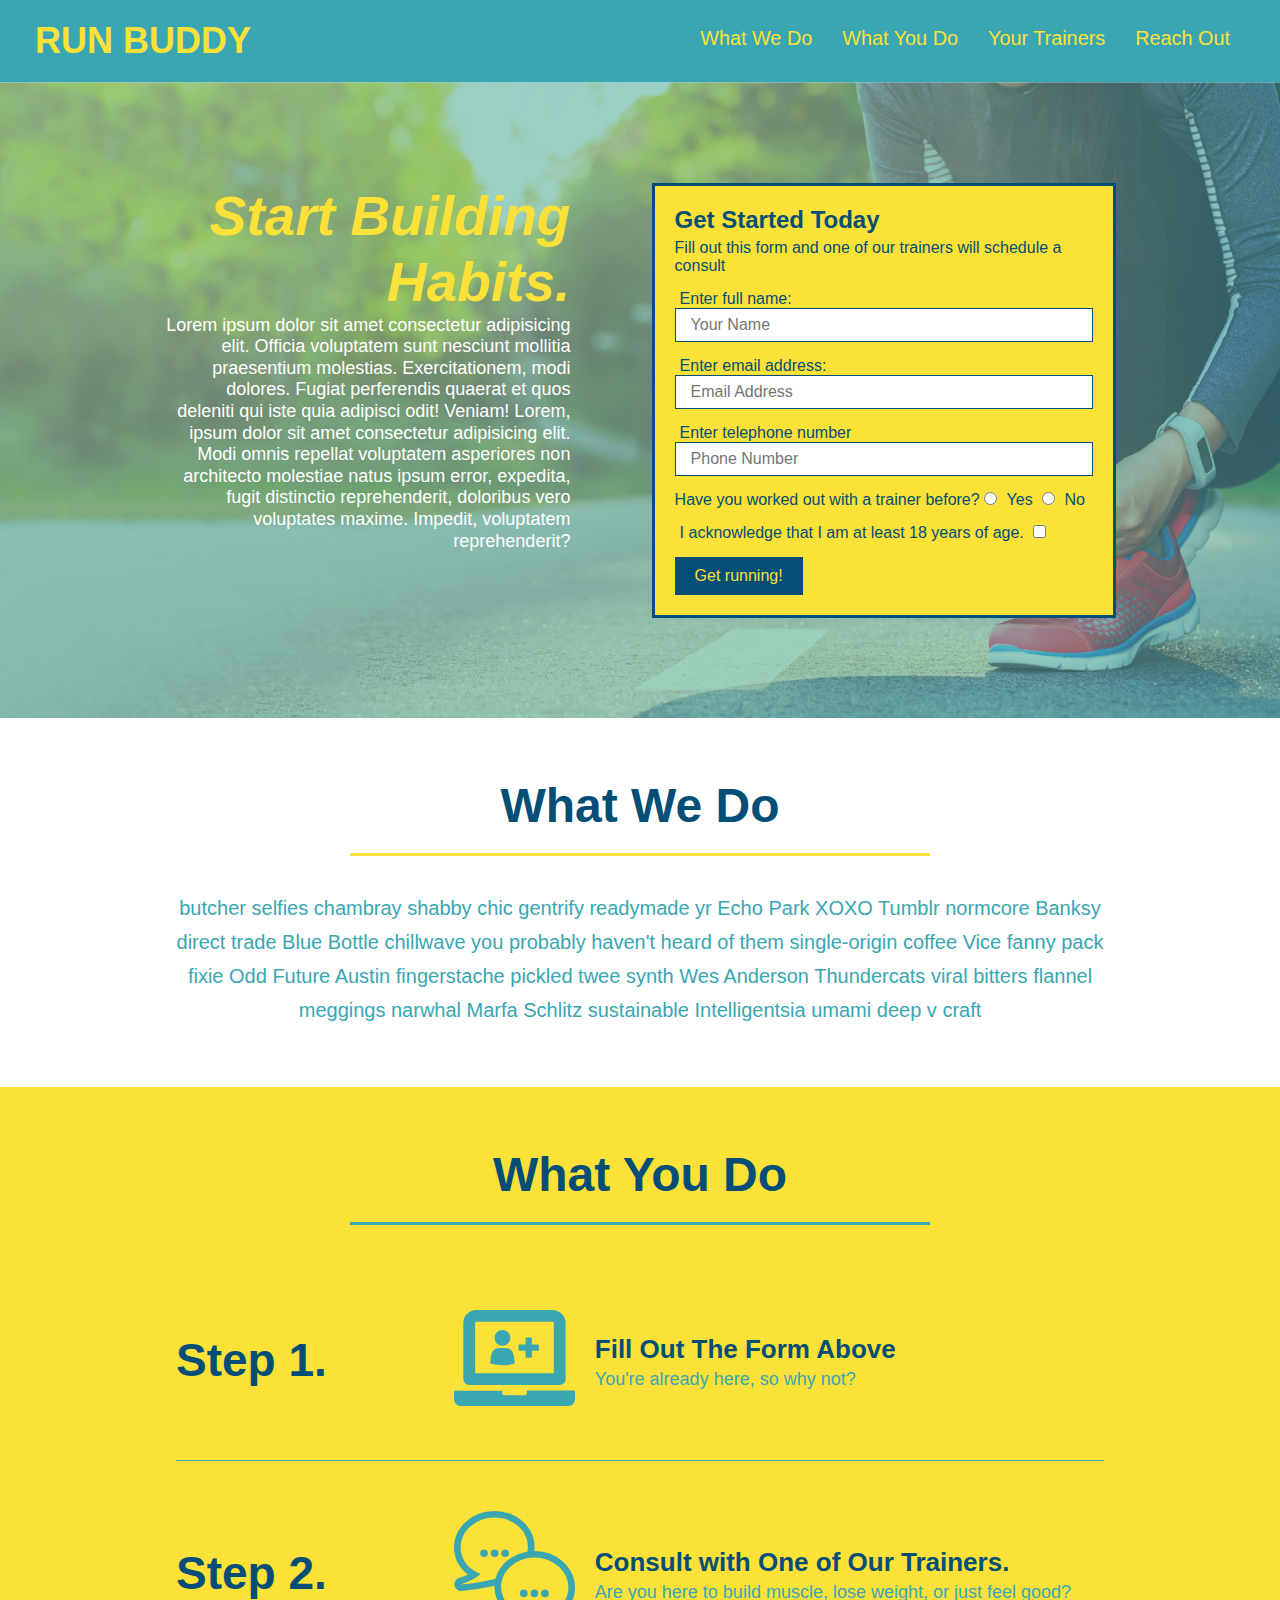
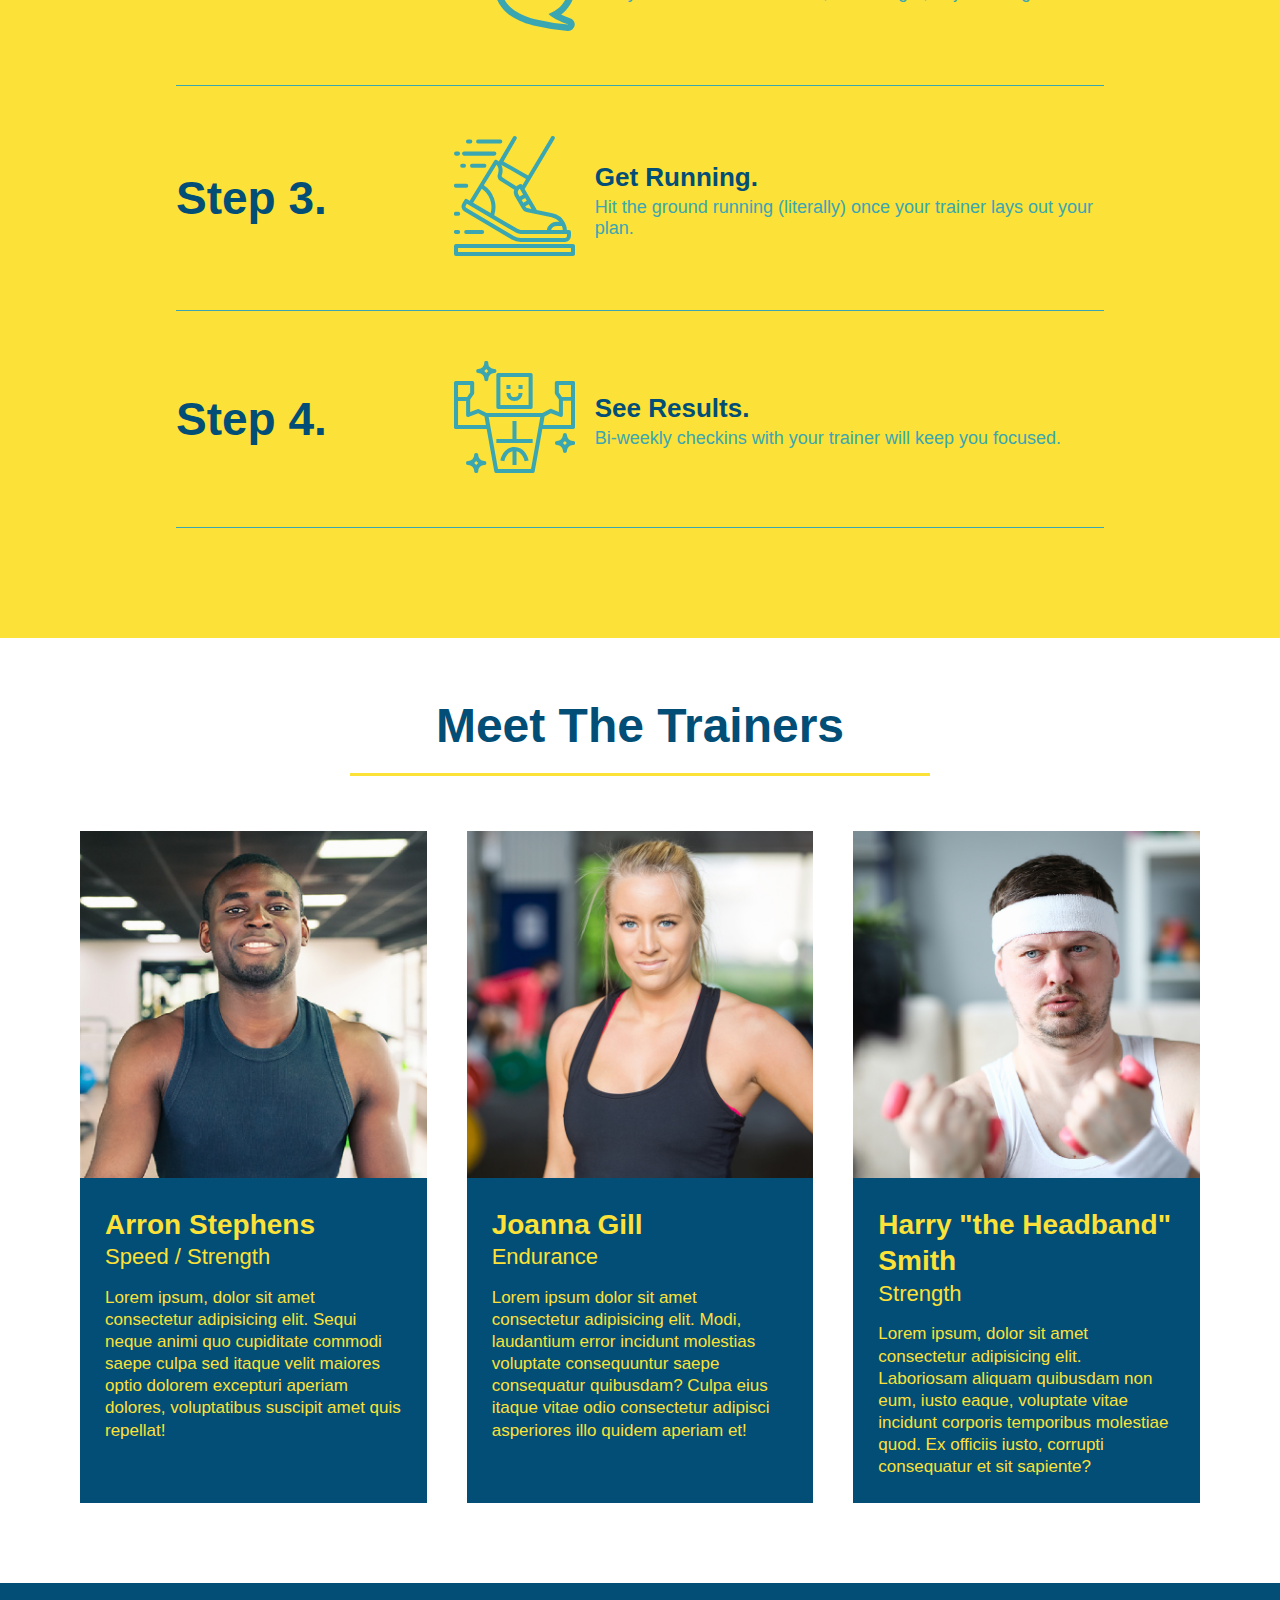
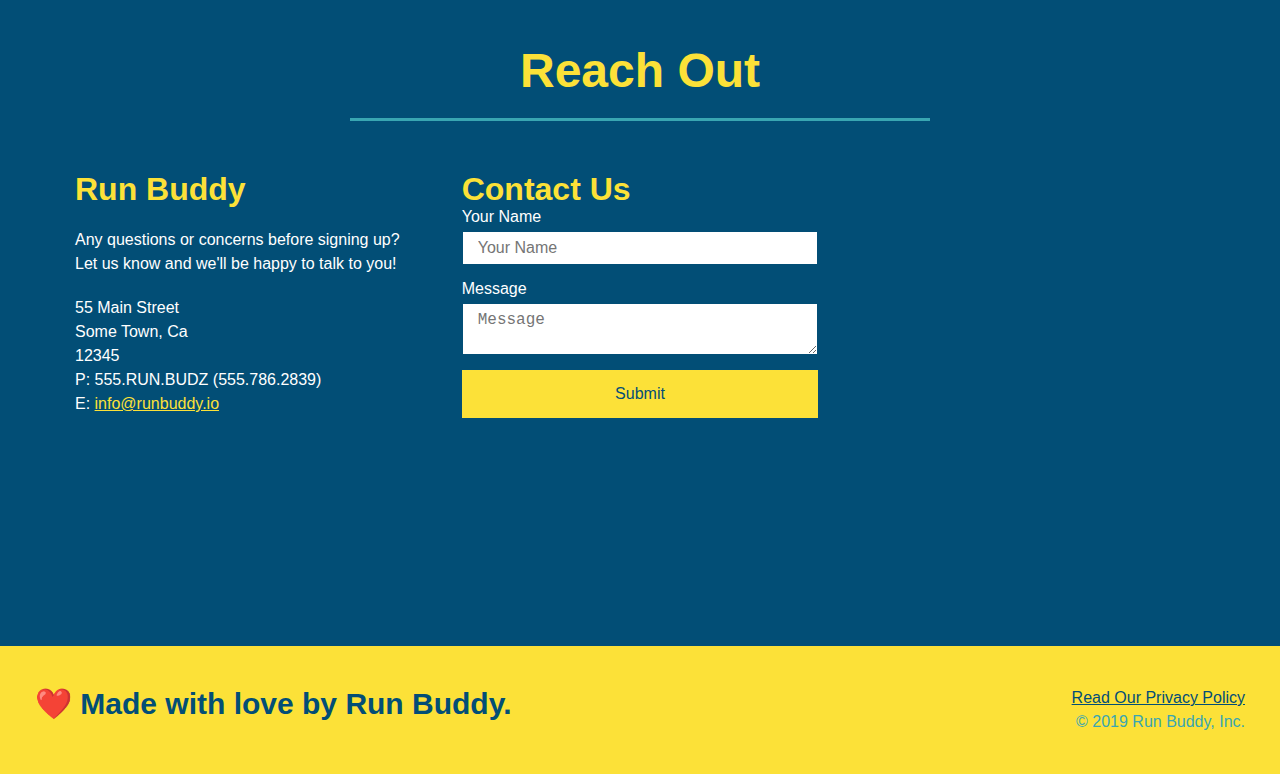
==== commit 19ae82b7: "add first media queries" ====
--- a/index.html
+++ b/index.html
@@ -2,6 +2,7 @@
 <html lang="en">
   <head>
     <meta charset="UTF-8" />
+    <meta name="viewport" content="width=device-width, initial-scale=1.0">
   <title>Run Buddy</title>
   <link rel="stylesheet" href="./assets/css/style.css" />
   </head>
@@ -140,7 +141,6 @@
     <div class="flex-row">
     <h2 class="section-title primary-border">Meet The Trainers</h2>
   </div>
-  <div>
   <div class="trainers">
     <article class="trainer">
       <img src="./assets/images/trainer-1.jpg" 
@@ -178,7 +178,6 @@
     </p>
   </div>
 </article>
-</div>
 </div>
   </section>
 
--- a/assets/css/style.css
+++ b/assets/css/style.css
@@ -44,7 +44,7 @@
 }
 
 header nav ul li a {
-  margin: 0 30px;
+  padding: 10px 15px;
   font-weight: lighter;
   font-size: 1.55vw;
 }
@@ -86,6 +86,7 @@
   display: flex;
   justify-content: center;
   flex-wrap: wrap;
+  align-items: flex-start;
 }
 
 .hero-cta {
@@ -94,7 +95,7 @@
 margin: 3.5%;
 color: #fff;
 font-size: 18px;
-line-height: 1.3;
+line-height: 1.2;
 }
 
 .hero-cta h2 {
@@ -176,7 +177,7 @@
 }
 
 .section-title {
-  font-size: 55px;
+  font-size: 48px;
   color: #024e76;
   border-bottom: 3px solid;
   padding-bottom: 20px;
@@ -341,4 +342,28 @@
   font-size: 16px;
 }
 
-/* REACH OUT STYLES END */+/* REACH OUT STYLES END */
+
+/* MEDIA QUERY FOR SMALLER DESKTOP SCREENS AND SMALLER */
+@media screen and (max-width: 980px) {
+  header h1 a {
+    /* this will be applied on any screen smaller than 980px */
+    color: tomato;
+  }
+}
+
+/* MEDIA QUERY FOR TABLETS AND SMALLER */
+@media screen and (max-width: 768px) {
+  header h1 {
+    /* this will be applied on any screen between 768px and 575px */
+    font-size: 80px;
+  }
+}
+
+/* MEDIA QUERY FOR MOBILE PHONES AND SMALLER */
+@media screen and (max-width: 575px) {
+  header h1 {
+    /* this will be applied on any screen smaller than 575px */
+    font-size: 100px;
+  }
+}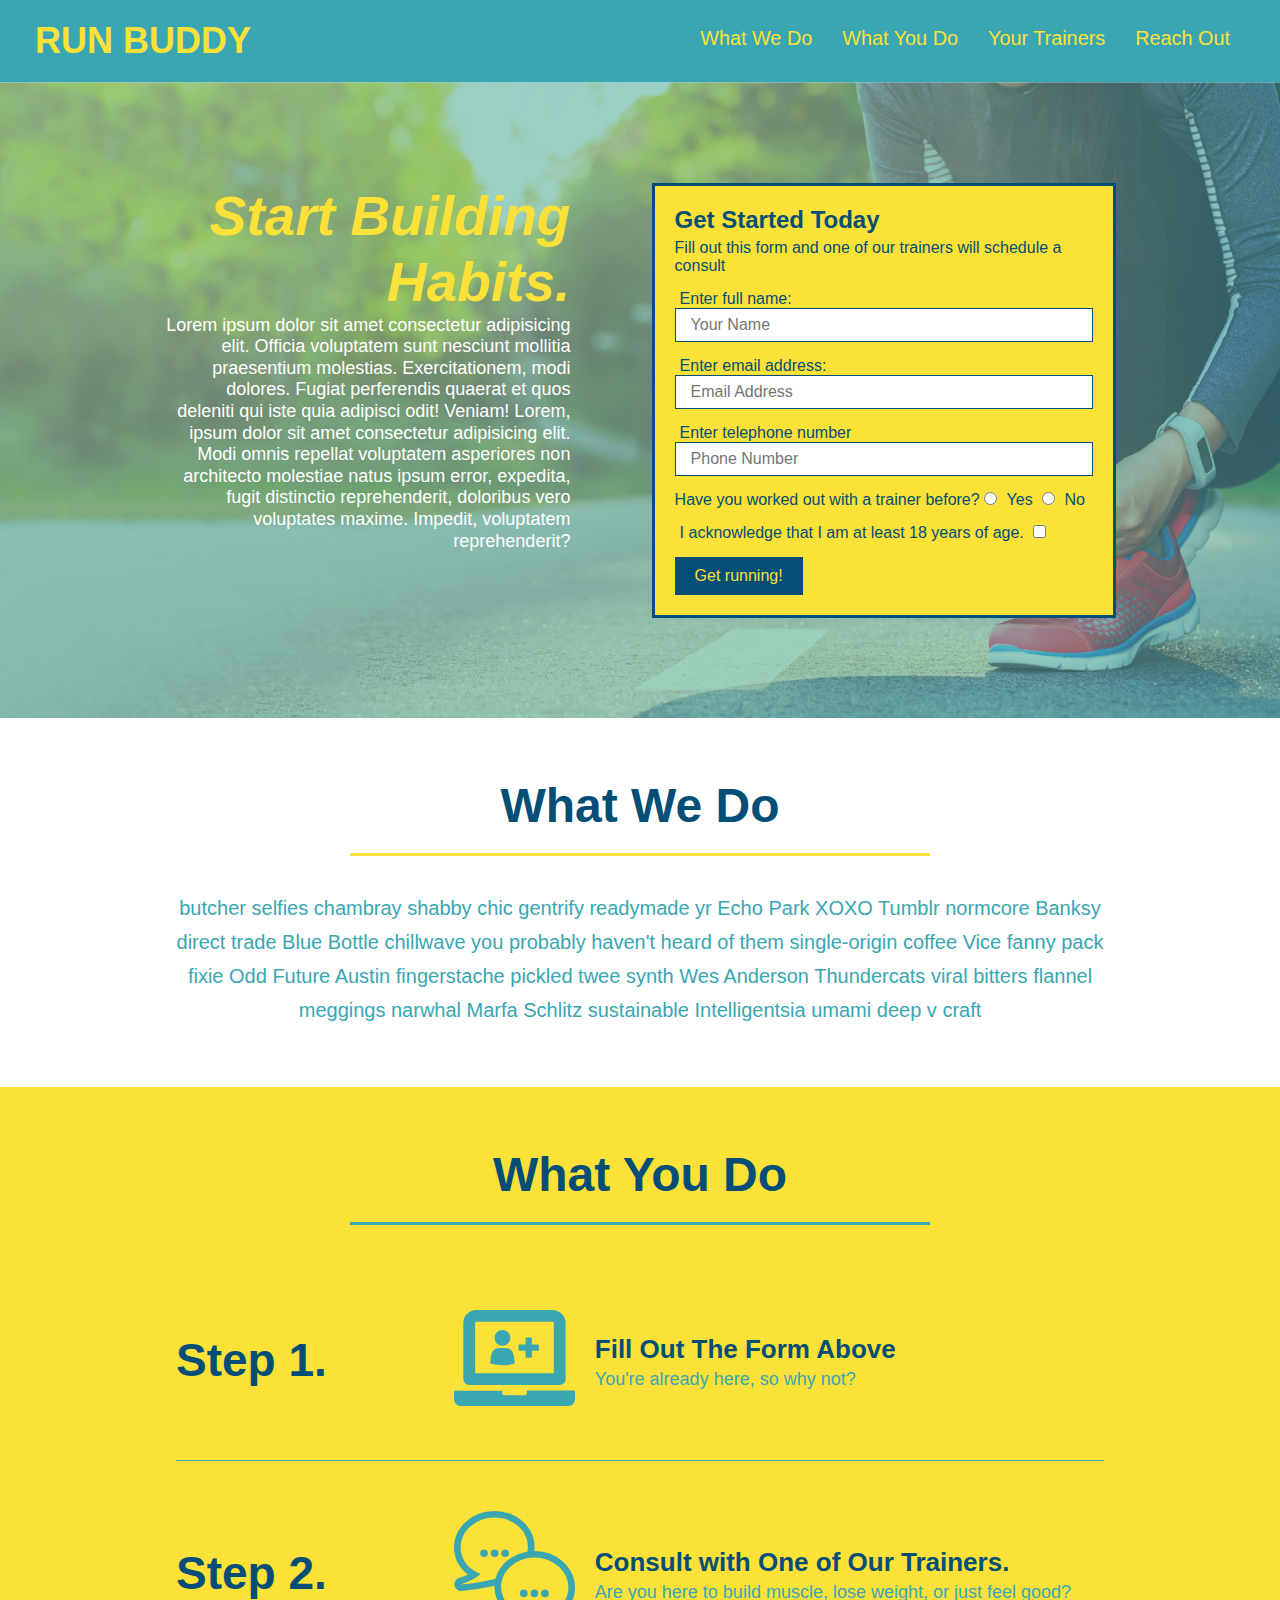
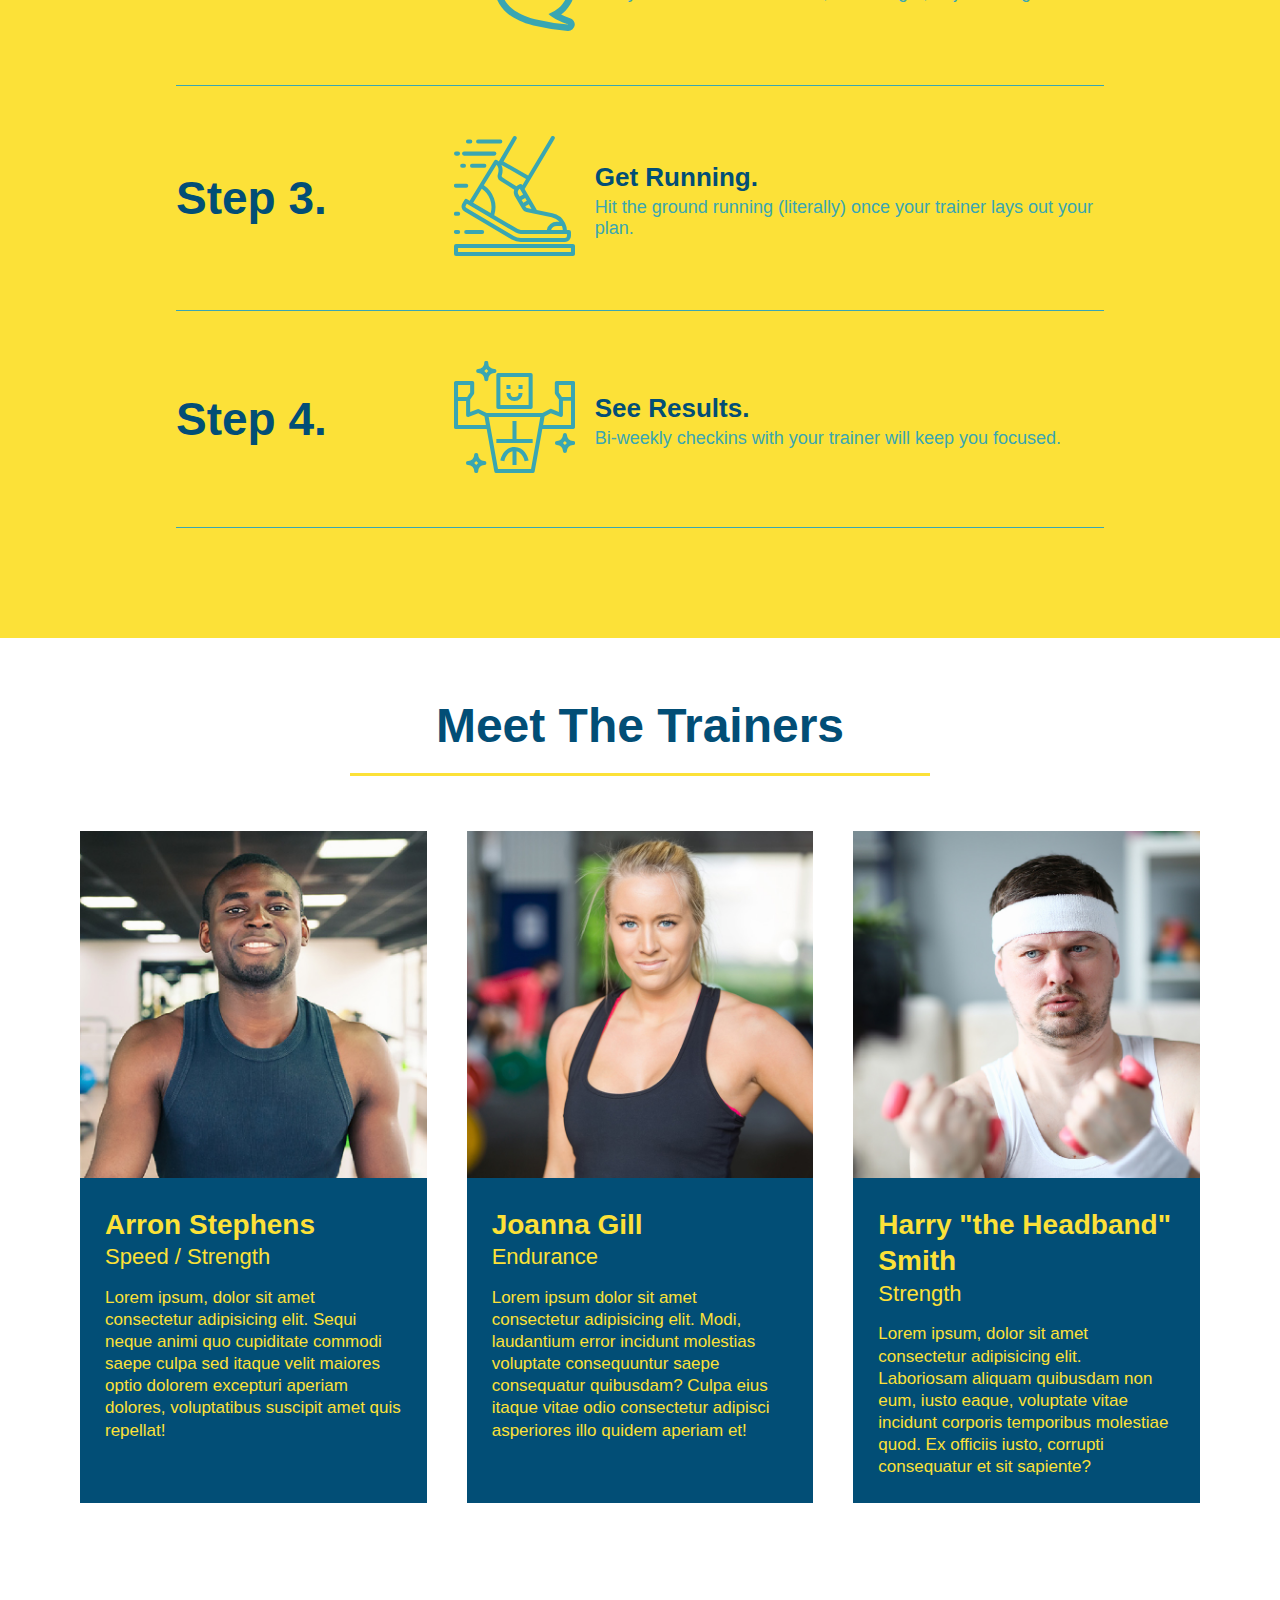
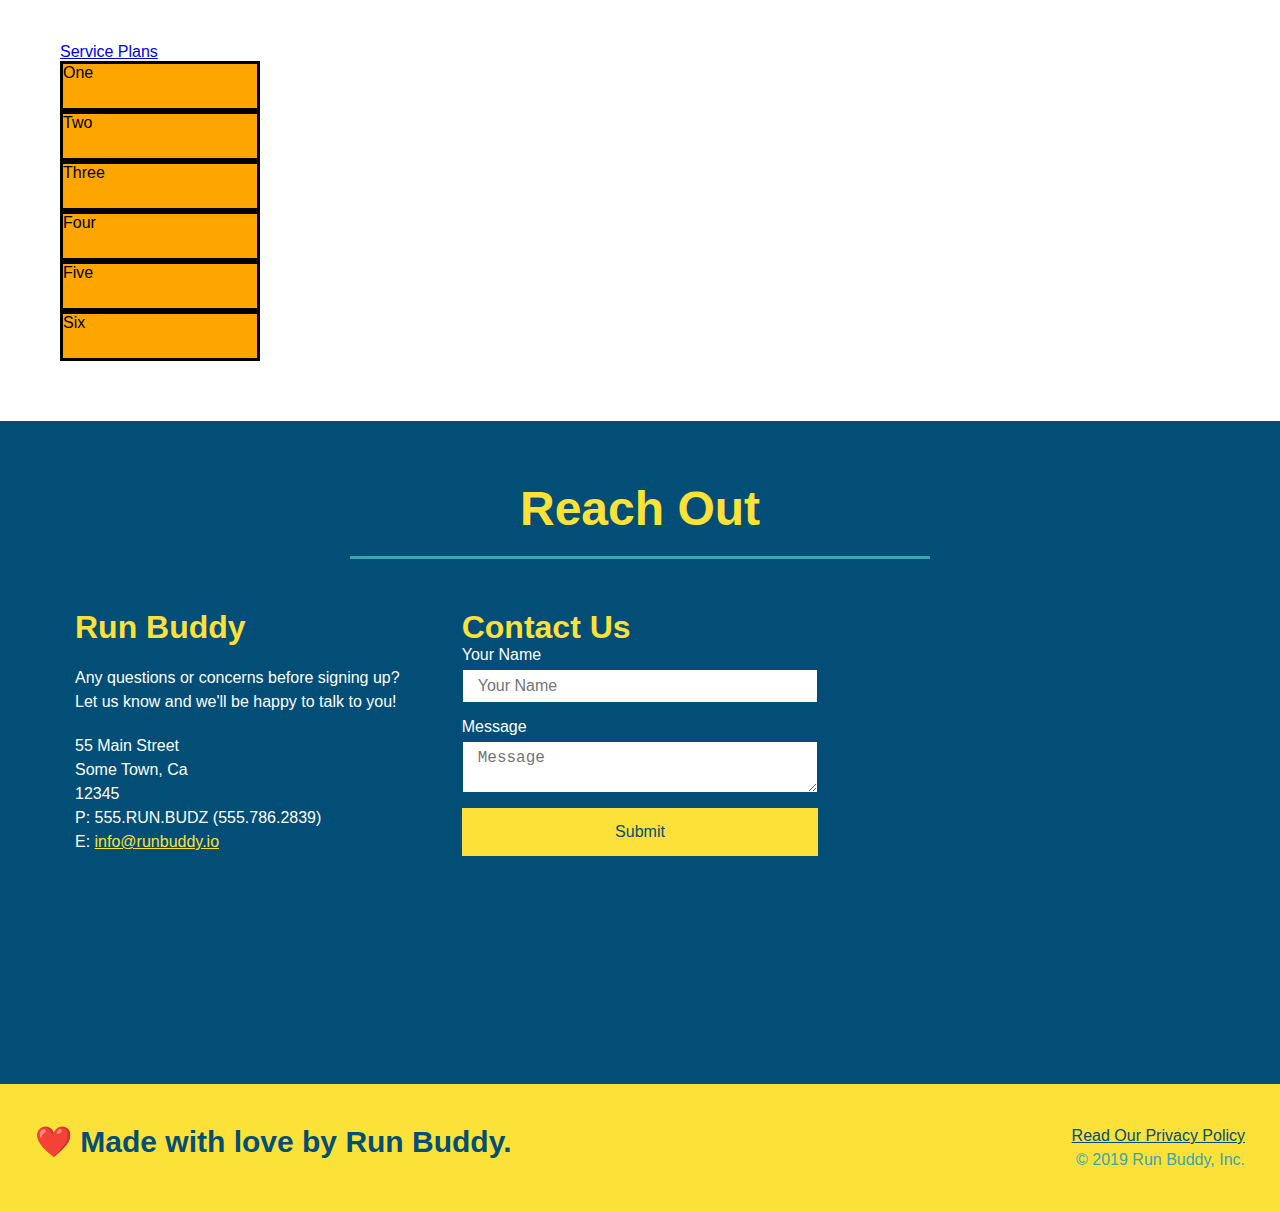
==== commit e5a18a04: "added grid example" ====
--- a/index.html
+++ b/index.html
@@ -182,6 +182,17 @@
   </section>
 
   <!-- "reach out" section -->
+  <section id="service-plans" class="services">
+    <a href="#service-plans">Service Plans</a>
+    <div class="service-grid-container">
+      <div class="service-grid-item">One</div>
+      <div class="service-grid-item">Two</div>
+      <div class="service-grid-item">Three</div>
+      <div class="service-grid-item">Four</div>
+      <div class="service-grid-item">Five</div>
+      <div class="service-grid-item">Six</div>
+    </div>
+  </section>
   <section id="reach-out" class="contact">
     <div class="flex-row">
     <h2 class="section-title secondary-border">Reach Out</h2>
--- a/assets/css/style.css
+++ b/assets/css/style.css
@@ -254,11 +254,11 @@
   padding: 25px;
   line-height: 1.3;
 }
-
+/* remove */
 .text-left {
   text-align: left;
 }
-
+/* remove */
 .text-right {
   text-align: right;
 }
@@ -342,28 +342,125 @@
   font-size: 16px;
 }
 
+.service-grid-container {
+  display: grid;
+}
+
+.service-grid-item {
+  width: 200px;
+  height: 50px;
+  background-color: orange;
+  border: solid;
+  color: black;
+}
+
 /* REACH OUT STYLES END */
 
 /* MEDIA QUERY FOR SMALLER DESKTOP SCREENS AND SMALLER */
 @media screen and (max-width: 980px) {
-  header h1 a {
-    /* this will be applied on any screen smaller than 980px */
-    color: tomato;
+  header {
+    padding-bottom: 0;
+    justify-content: center;
+  }
+
+  header h1 {
+    width: 100%;
+    text-align: center;
+  }
+
+  header nav ul {
+    margin-top: 20px;
+    width: 100%;
+    justify-content: center;
+  }
+
+  header nav ul li a {
+    font-size: 20px;
+  }
+
+  footer h2, footer div {
+    text-align: center;
+    width: 100%;
+  }
+  
+  .hero-cta, .hero-form {
+    width: 100%;
+  }
+  
+  .hero-cta {
+    text-align: center;
+  }
+
+  .section-title {
+    width: 80%;
+  }
+  
+  .trainer {
+    flex: 0 70%;
+  }
+  
+  .contact-info iframe{
+    flex: 1 100%;
   }
 }
 
 /* MEDIA QUERY FOR TABLETS AND SMALLER */
 @media screen and (max-width: 768px) {
-  header h1 {
-    /* this will be applied on any screen between 768px and 575px */
-    font-size: 80px;
+  section {
+    padding: 30px 15px;
+  }
+
+  .step h3 {
+    flex: 1 100%;
+    text-align: center;
+  }
+
+  .step-info {
+    flex: 2 100%;
+    text-align: center;
+    justify-content: center;
+  }
+
+  .step-img {
+    flex: 0 32%;
+    margin-right: 0;
+    margin-top: 15px;
+    margin-bottom: 15px;
+  }
+
+  .step-text {
+    flex: 100%; 
   }
 }
 
 /* MEDIA QUERY FOR MOBILE PHONES AND SMALLER */
 @media screen and (max-width: 575px) {
-  header h1 {
-    /* this will be applied on any screen smaller than 575px */
-    font-size: 100px;
+
+  .hero-form button {
+    width: 100%;
+  }
+
+  .section-title {
+    width: 95%;
+  }
+
+  .intro p {
+    width: 100%;
+  }
+
+  .trainer {
+    flex: 0 100%;
+  }
+
+  .contact-info {
+    text-align: center;
+  }
+
+  .contact-info > * {
+    flex: 0 100%;
+  }
+
+  .contact-form {
+    order: 3;
   }
 }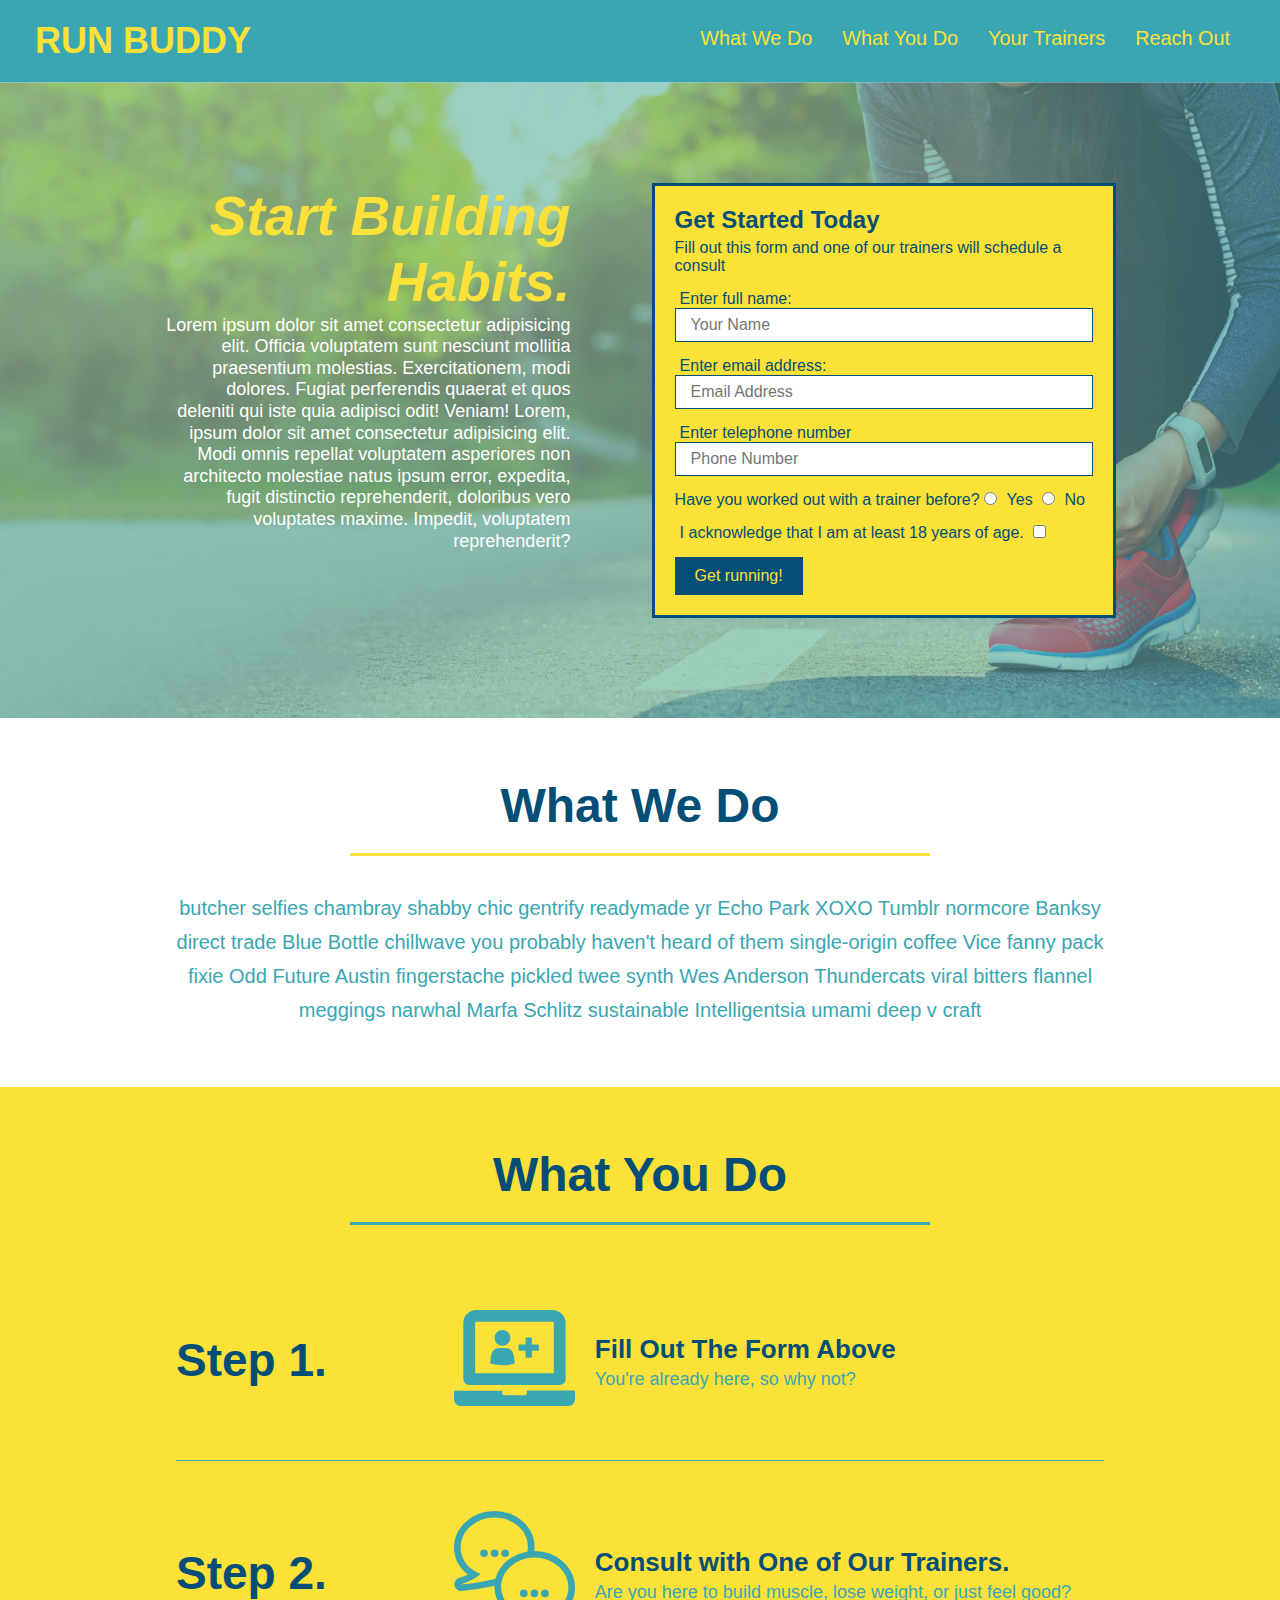
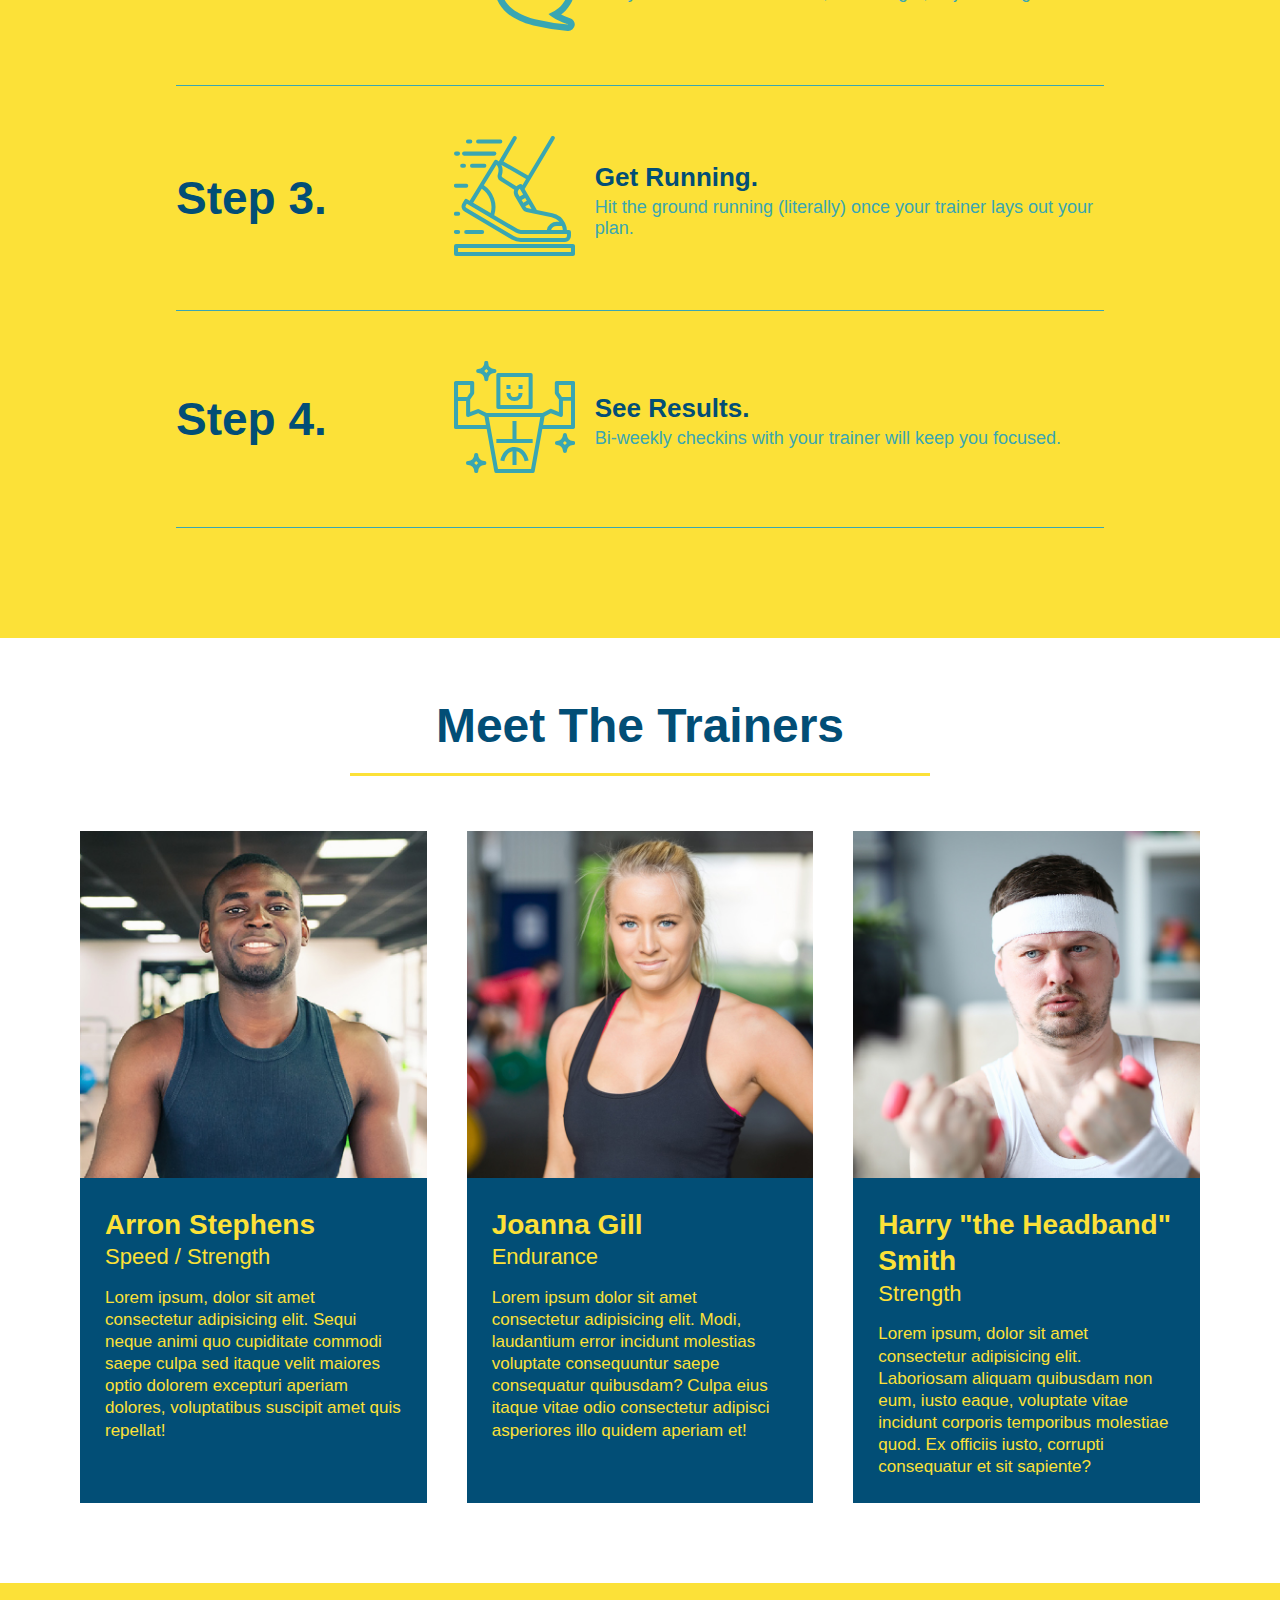
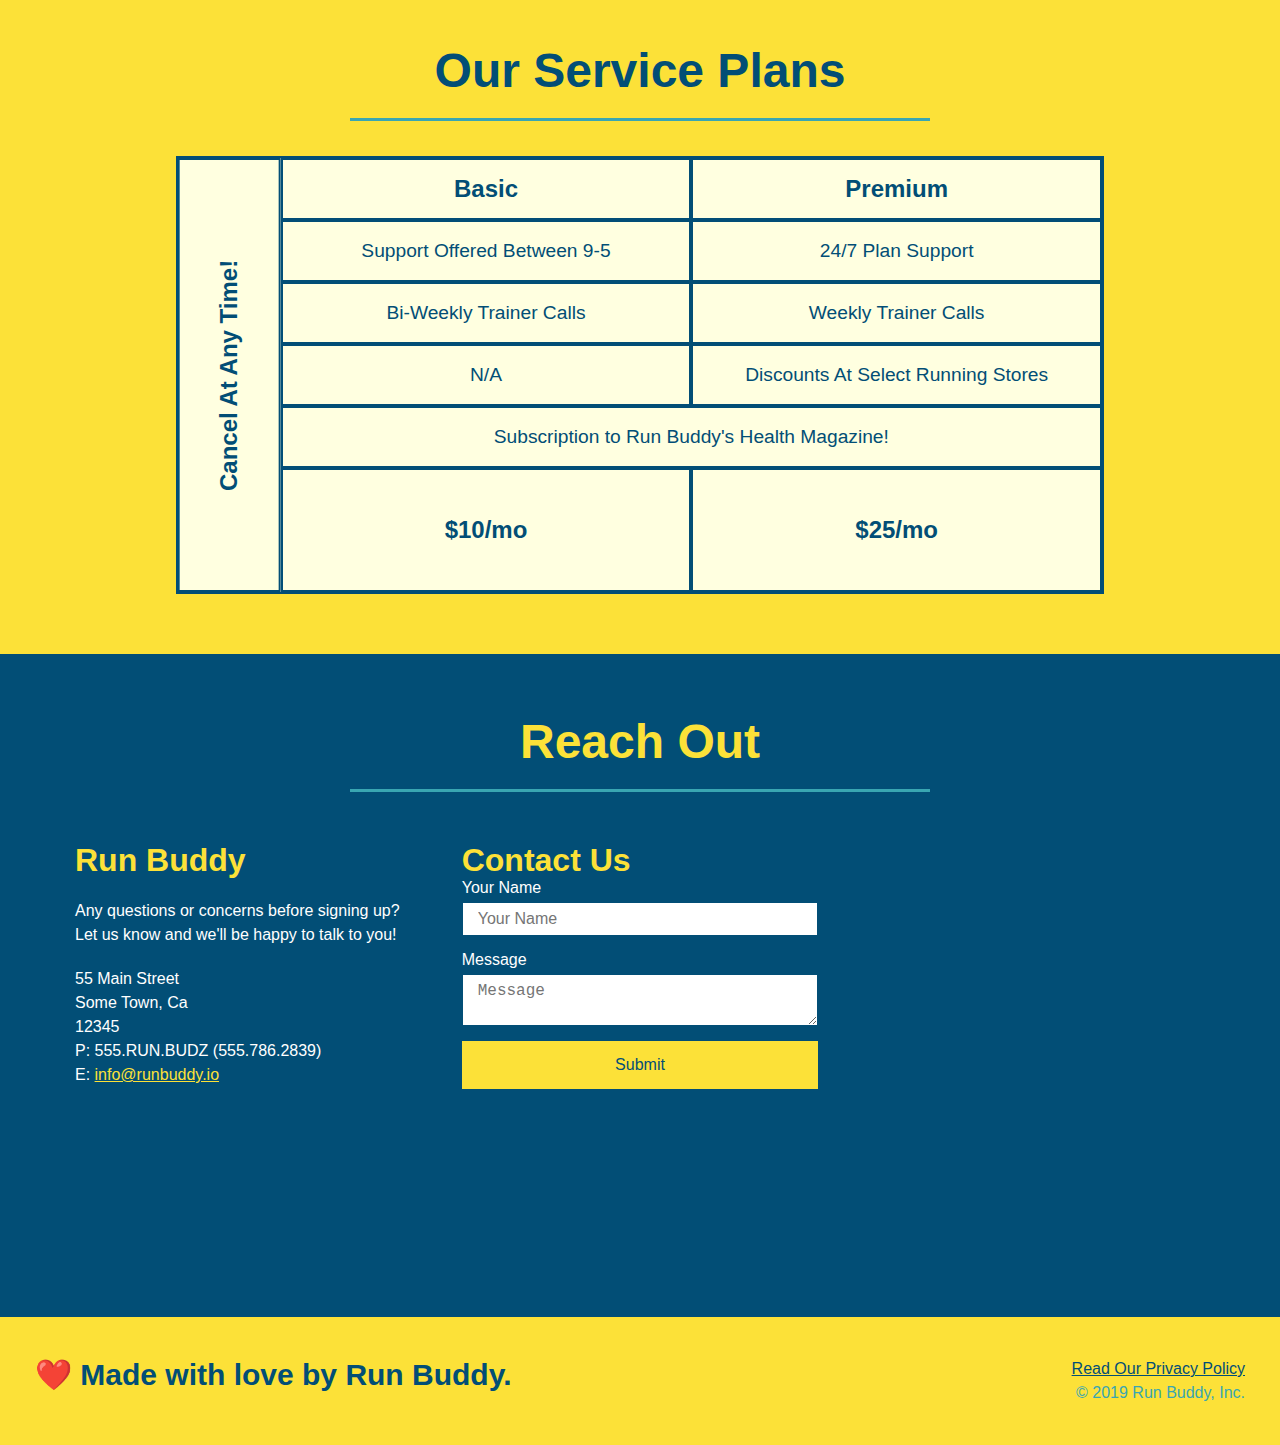
==== commit 0af80dbe: "first commit grid service plan" ====
--- a/index.html
+++ b/index.html
@@ -183,15 +183,61 @@
 
   <!-- "reach out" section -->
   <section id="service-plans" class="services">
-    <a href="#service-plans">Service Plans</a>
-    <div class="service-grid-container">
-      <div class="service-grid-item">One</div>
-      <div class="service-grid-item">Two</div>
-      <div class="service-grid-item">Three</div>
-      <div class="service-grid-item">Four</div>
-      <div class="service-grid-item">Five</div>
-      <div class="service-grid-item">Six</div>
-    </div>
+    <h2 class="section-title secondary-border">
+      Our Service Plans
+    </h2>
+    <div class="service-grid-wrapper">
+      <div class="service-grid-container">
+    <!-- Headers -->
+    <div class="service-grid-item grid-head basic">
+      Basic
+    </div>
+    <div class="service-grid-item grid-head premium">
+      Premium
+    </div>
+
+    <!-- Body -->
+    <div class="service-grid-item basic">
+      Support Offered Between 9-5
+    </div>
+
+    <div class="service-grid-item premium">
+      24/7 Plan Support
+    </div>
+
+    <div class="service-grid-item basic">
+      Bi-Weekly Trainer Calls
+    </div>
+
+    <div class="service-grid-item premium">
+      Weekly Trainer Calls
+    </div>
+
+    <div class="service-grid-item basic">
+      N/A
+    </div>
+
+    <div class="service-grid-item premium">
+      Discounts At Select Running Stores
+    </div>
+
+    <div class="service-grid-item both">
+      Subscription to Run Buddy's Health Magazine!
+    </div>
+
+    <div class="service-grid-item grid-price basic">
+      $10/mo
+    </div>
+
+    <div class="service-grid-item grid-price premium">
+      $25/mo
+    </div>
+
+    <div class="service-grid-item cancel">
+      Cancel At Any Time!
+    </div>
+  </div> <!-- div service-grid-container -->
+</div> <!-- div service-grid-wrapper -->
   </section>
   <section id="reach-out" class="contact">
     <div class="flex-row">
--- a/assets/css/style.css
+++ b/assets/css/style.css
@@ -342,16 +342,55 @@
   font-size: 16px;
 }
 
+.services {
+  background: #fce138;
+}
+
+.service-grid-wrapper {
+  display: flex;
+  width: 100%;
+  justify-content: center;
+}
+
 .service-grid-container {
   display: grid;
+  /* repeat(iterator, size) */
+  grid-template-columns: 1fr repeat(2, 4fr);
+  grid-template-rows: repeat(5, 1fr) 2fr; 
+  background: lightyellow;
+  width: 80%;
+  border: 2px solid #024e76;
+  color: #024e76;
+  font-size: 1.2rem;
 }
 
 .service-grid-item {
-  width: 200px;
-  height: 50px;
-  background-color: orange;
-  border: solid;
-  color: black;
+  padding: 15px 0;
+  border: 2px solid #024e76;
+  display: flex;
+  align-items: center;
+  justify-content: center;
+  text-align: center;
+}
+
+.service-grid-item.basic {
+  grid-column: 2 / span 1;
+}
+
+.service-grid-item.both {
+  grid-column: 2 / span 2;
+}
+
+.service-grid-item.cancel {
+  grid-row: 1 / -1;
+  writing-mode: vertical-lr;
+  grid-column: 1;
+  transform: rotate(180deg);
+}
+
+.grid-head, .grid-price, .service-grid-item.cancel {
+  font-size: 1.5rem;
+  font-weight: bold;
 }
 
 /* REACH OUT STYLES END */
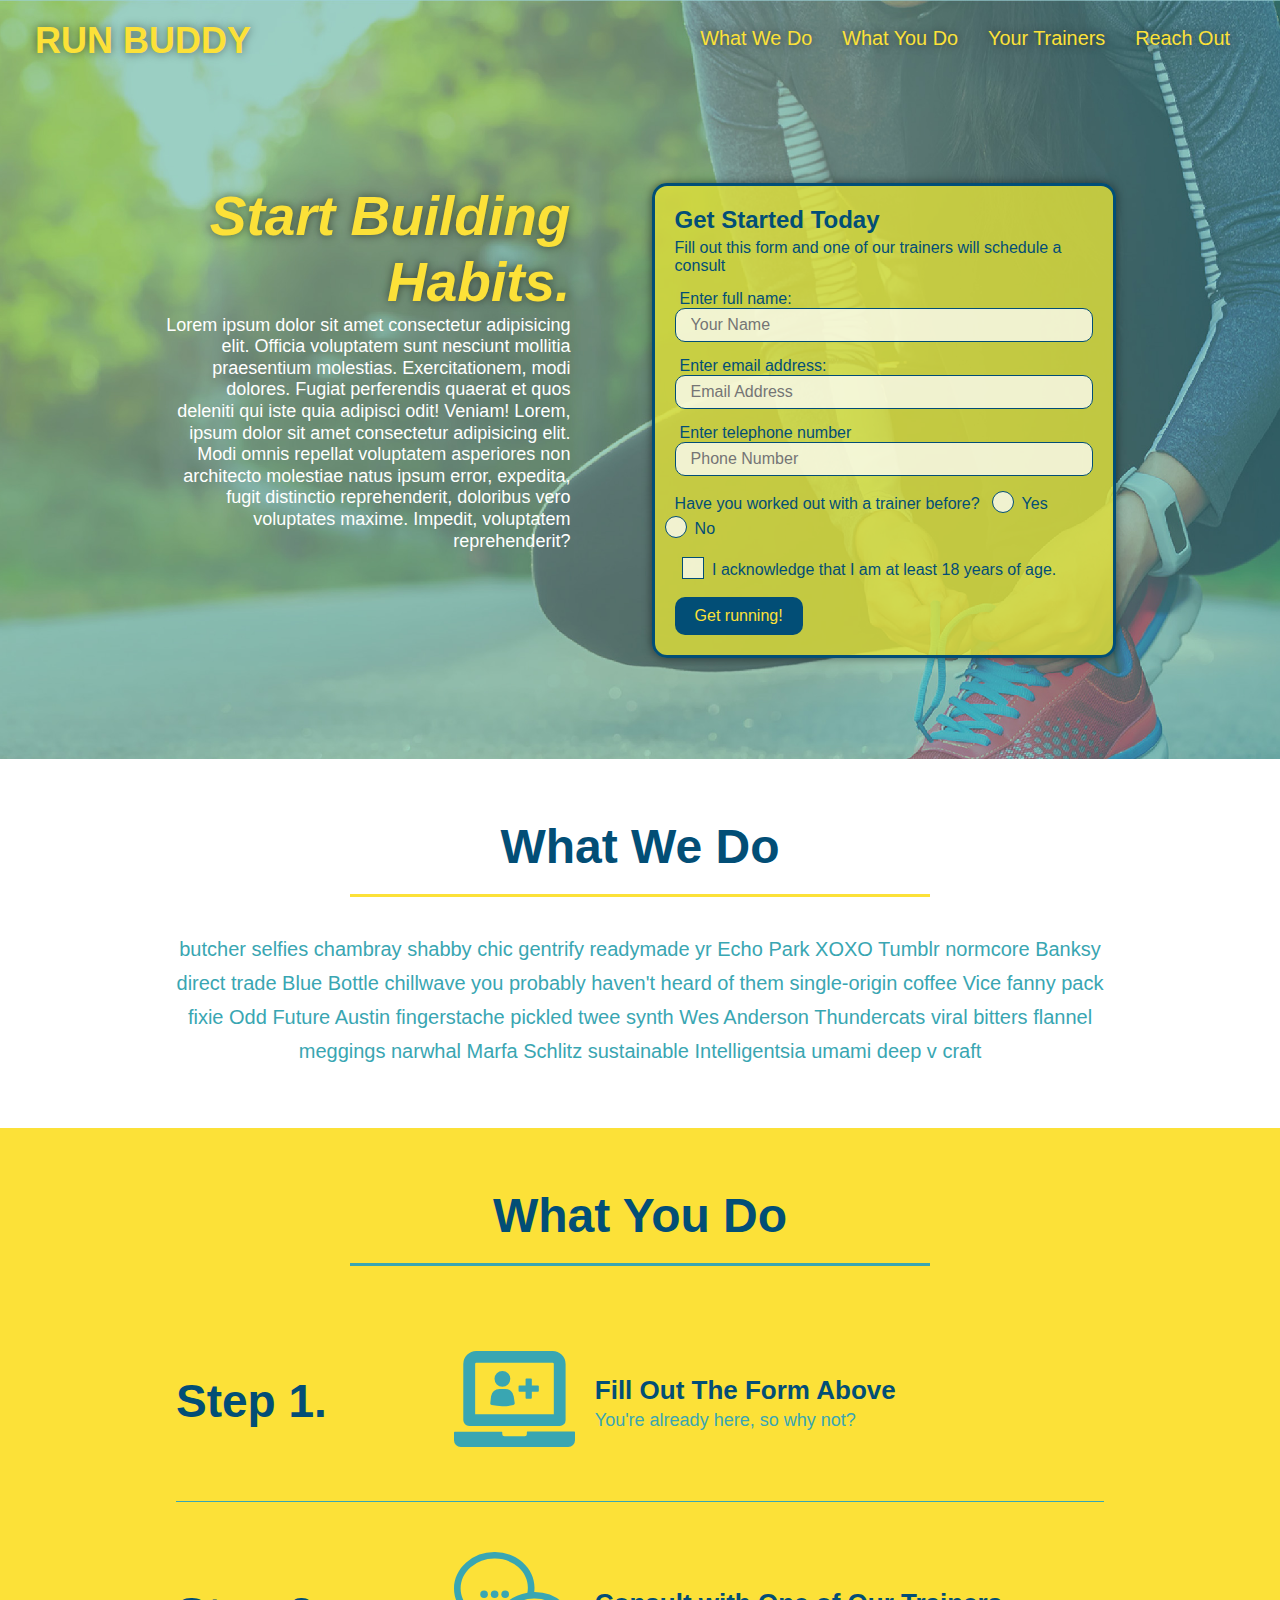
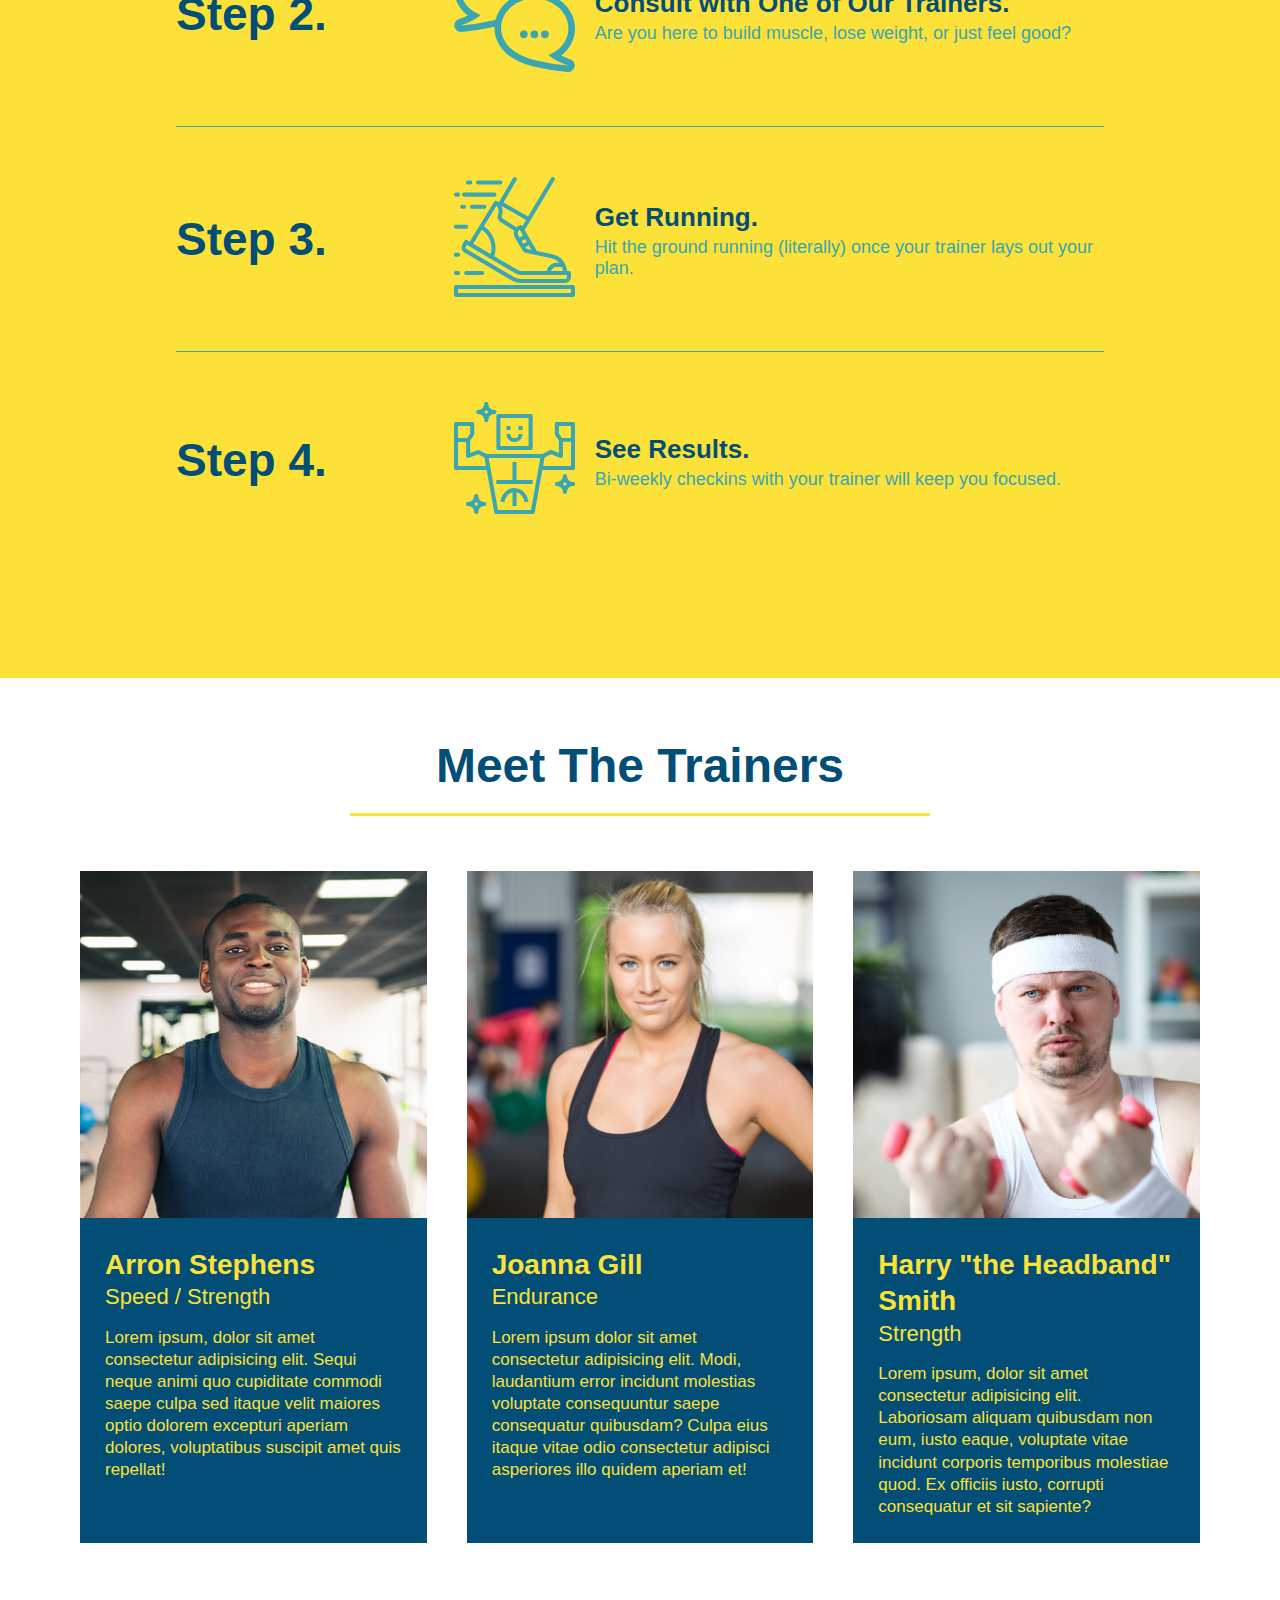
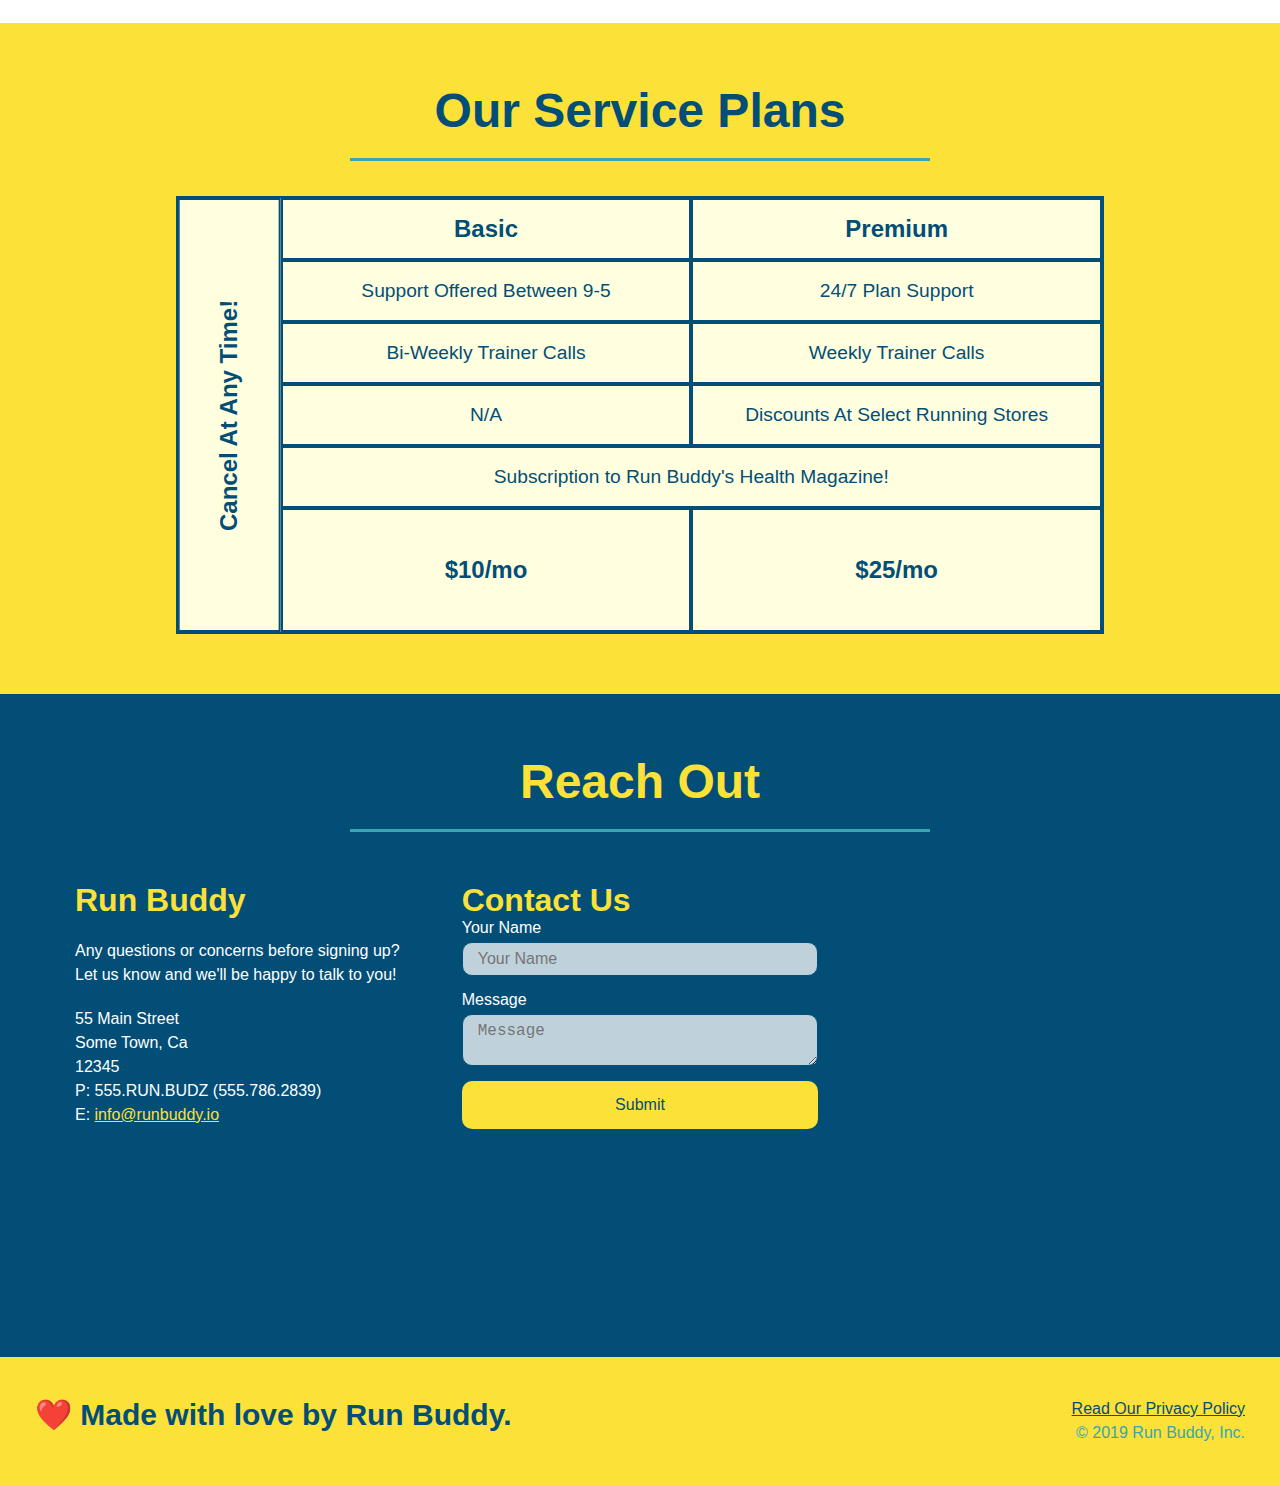
==== commit bb0f2e8e: "final touches" ====
--- a/index.html
+++ b/index.html
@@ -56,17 +56,23 @@
   <input type="email" placeholder="Email Address" name="email" id="email" class="form-input">
   <label for="phone">Enter telephone number</label>
   <input type="tel" placeholder="Phone Number" name="phone" id="phone" class="form-input">
-  <p>
-    Have you worked out with a trainer before?
+ <p>
+  Have you worked out with a trainer before?
+  <span class="radio-wrapper">
     <input type="radio" name="trainer-confirm" id="trainer-yes" />
     <label for="trainer-yes">Yes</label>
+  </span>
+  <span class="radio-wrapper">
     <input type="radio" name="trainer-confirm" id="trainer-no" />
-    <label for="traine-no">No</label>
-  </p>
-  <p>
-    <label for="checkbox" >I acknowledge that I am at least 18 years of age.</label>
+    <label for="trainer-no">No</label>
+  </span>
+</p>
+<p>
+  <span class="checkbox-wrapper">
     <input type="checkbox" name="age-confirm" id="checkbox" />
-  </p>
+    <label for="checkbox">I acknowledge that I am at least 18 years of age.</label>
+  </span>
+</p>
   <button type="submit">Get running!</button>
 </form>
    </div>
--- a/assets/css/style.css
+++ b/assets/css/style.css
@@ -4,31 +4,47 @@
   box-sizing: border-box;
 }
 
+:root {
+  --primary-color: #fce138;
+  --secondary-color: #024e76;
+  --tertiary-color: #39a6b2;
+}
+
 body {
   
-  color: #39a6b2;
+  color: var(--tertiary-color);
   font-family: Helvetica, Arial, sans-serif;
 }
 
 /* apply styles to <header> */
 header {
   padding: 20px 35px;
-  background-color: #39a6b2;
+  background-color: var(--tertiary-color);
   display: flex;
   justify-content: space-between;
   flex-wrap: wrap;
+  position: sticky;
+  top: 0;
+  position: -webkit-sticky;
+  background-image: url("../images/hero-bg.jpg");
+  background-size: cover;
+  background-position: center;
+  background-attachment: fixed;
+  background-position: 80%;
+  z-index: 9999;
 }
 
 header h1 {
   font-weight: bold;
   font-size: 36px;
-  color: #fce138;
+  color: var(--primary-color);
   margin: 0;
+  text-shadow: 0 0 10px rgba(0, 0, 0, 0.5);
 }
 
 header a {
   text-decoration: none;
-  color: #fce138;
+  color: var(--primary-color);
 }
 
 header nav {
@@ -47,10 +63,18 @@
   padding: 10px 15px;
   font-weight: lighter;
   font-size: 1.55vw;
+  text-shadow: 0 0 10px rgba(0, 0, 0, 0.5);
+}
+
+header nav ul li a:hover {
+  background: var(--primary-color);
+  color: var(--secondary-color);
+  border-radius: 15px;
+  text-shadow: none;
 }
 
 footer {
-  background: #fce138;
+  background: var(--primary-color);
   width: 100%;
   padding: 40px 35px;
   display: flex;
@@ -59,7 +83,7 @@
 }
 
 footer h2 {
-  color: #024e76;
+  color: var(--secondary-color);
   font-size: 30px;
   margin: 0;
 }
@@ -70,7 +94,7 @@
 }
 
 footer a {
-  color: #024e76;
+  color: var(--secondary-color);
 }
 
 section {
@@ -87,6 +111,9 @@
   justify-content: center;
   flex-wrap: wrap;
   align-items: flex-start;
+  background-attachment: fixed;
+  background-position: 80%;
+
 }
 
 .hero-cta {
@@ -101,19 +128,22 @@
 .hero-cta h2 {
 font-style: italic;
 font-size: 55px;
-color: #fce138;
+color: var(--primary-color);
+text-shadow: 0 0 10px rgba(0, 0, 0, 0.5);
 }
 
 .hero-form {
-  background-color: #fce138;
+  background-color: rgba(225, 225, 56, 0.8);
   padding: 20px;
-  color: #024e76;
+  color: var(--secondary-color);
   border-style: solid;
   border-width: 3px;
-  border-color: #024e76;
+  border-color: var(--secondary-color);
   /* (alternative shorthand property) border: solid 3px #024e76; */
   width: 40%;
   margin: 3.5%;
+  box-shadow: 0 0 10px rgba(0, 0, 0, 0.5);
+  border-radius: 15px;
 }
 
 .hero-form h3 {
@@ -126,13 +156,20 @@
 }
 
 .form-input {
-  border: 1px solid #024e76;
+  border: 1px solid var(--secondary-color);
   display: block;
   padding: 7px 15px;
   font-size: 16px;
-  color: #024e76;
+  color: var(--secondary-color);
   width: 100%;
   margin-bottom: 15px;
+  border-radius: 10px;
+  background-color: rgba(255,255,255, 0.75);
+}
+
+.form-input:focus {
+  background-color: rgba(255,255,255, 1);
+  outline: none;
 }
 
 .hero-form label {
@@ -140,11 +177,77 @@
 }
 
 .hero form button {
-  color: #fce138;
-  background-color: #024e76;
+  color: var(--primary-color);
+  background-color: var(--secondary-color);
   border: none;
   padding: 10px 20px;
   font-size: 16px;
+  border-radius: 10px;
+}
+
+.hero-form button:hover {
+  background-color: var(--tertiary-color);  
+}
+
+.checkbox-wrapper input, .radio-wrapper input {
+  opacity: 0;
+}
+
+.checkbox-wrapper input + label::after, 
+.radio-wrapper input + label::after {
+  content: none;
+}
+
+.checkbox-wrapper input:checked + label::after, 
+.radio-wrapper input:checked + label::after {
+  content: "";
+}
+
+.checkbox-wrapper label, .radio-wrapper label {
+  position: relative;
+  left: 10px;
+  margin: 10px;
+  line-height: 1.6;
+}
+
+.checkbox-wrapper label::before, .radio-wrapper label::before {
+  content: "";
+  height: 20px;
+  width: 20px;
+  background: rgba(255, 255, 255, 0.75);  
+  border: 1px solid var(--secondary-color);  
+  position: absolute;
+  top: -4px;
+  left: -30px;
+}
+
+.radio-wrapper label::before {
+  border-radius: 50%;
+}
+
+.radio-wrapper label::after {
+  content: "";
+  width: 20px;
+  height: 20px;
+  border-radius: 50%;
+  background: var(--secondary-color);
+  position: absolute;
+  left: -29px;
+  top: -3px;
+  background-image: radial-gradient(circle, var(--tertiary-color), var(--secondary-color));
+
+}
+
+.checkbox-wrapper label::after {
+  content: "";
+  height: 6px;
+  width: 14px;
+  border-left: 2px solid var(--secondary-color);
+  border-bottom: 2px solid var(--secondary-color);
+  position: absolute;
+  left: -26px;
+  top: 1px;
+  transform: rotate(-58deg);
 }
 /* Hero Style End */
 
@@ -154,7 +257,7 @@
 
 .intro p {
   line-height: 1.7;
-  color: #39a6b2;
+  color: var(--tertiary-color);
   width: 80%;
   font-size: 20px;
   margin: 0 auto;
@@ -165,20 +268,25 @@
   margin: 50px auto;
   padding-bottom: 50px;
   width: 80%;
-  border-bottom: 1px solid #39a6b2;
   display: flex;
   flex-wrap: wrap;
   align-items: center;
   justify-content: space-between;
+  border-bottom: 1px solid var(--tertiary-color);
+
+}
+
+  .step:last-child {
+    border-bottom: none;
 }
 
 .steps {
-  background: #fce138;
+  background: var(--primary-color);
 }
 
 .section-title {
   font-size: 48px;
-  color: #024e76;
+  color: var(--secondary-color);
   border-bottom: 3px solid;
   padding-bottom: 20px;
   text-align: center;
@@ -187,15 +295,15 @@
 }
 
 .primary-border {
-  border-color: #fce138;
+  border-color: var(--primary-color);
 }
 
 .secondary-border {
-  border-color: #39a6b2;
+  border-color: var(--tertiary-color);
 }
 
 .step h3 {
-  color: #024e76;
+  color: var(--secondary-color);
   font-size: 46px;
   flex: 1 30%;
 }
@@ -203,11 +311,11 @@
 .step-text h4 {
   font-size: 26px;
   line-height: 1.5;
-  color: #024e76;
+  color: var(--secondary-color);
 }
 
 .step-text p {
-  color: #39a6b2;
+  color: var(--tertiary-color);
   font-size: 18px;
 }
 
@@ -241,8 +349,8 @@
 
 .trainer {
   margin: 20px;
-  background: #024e76;
-  color: #fce138;
+  background: var(--secondary-color);
+  color: var(--primary-color);
   flex: 1;
 }
 
@@ -279,11 +387,11 @@
 
 /* REACH OUT STYLES START */
 .contact {
-  background: #024e76;
+  background: var(--secondary-color);
 }
 
 .contact h2 {
-  color: #fce138;
+  color: var(--primary-color);
 }
 
 .contact-info {
@@ -306,7 +414,7 @@
 }
 
 .contact-info h3 {
-  color: #fce138;
+  color: var(--primary-color);
   font-size: 32px;
 }
 
@@ -318,32 +426,45 @@
 }
 
 .contact-info a {
-  color: #fce138;
+  color: var(--primary-color);
 }
 
 .contact-form input, .contact-form textarea {
-  border: 1px solid #024e76;
+  border: 1px solid var(--secondary-color);
   display: block;
   padding: 7px 15px;
   font-size: 16px;
-  color: #024e76;
+  color: var(--secondary-color);
   width: 100%;
   margin-bottom: 15px;
   margin-top: 5px;
+  border-radius: 10px;
+  background-color: rgba(255,255,255, 0.75);
+}
+
+.contact-form input:focus, .contact-form textarea:focus {
+  background-color: rgba(255,255,255, 1);
+  outline: none;
 }
 
 .contact-form button {
   width: 100%;
   border: none;
-  background: #fce138;
-  color: #024e76;
+  background: var(--primary-color);
+  color: var(--secondary-color);
   text-align: center;
   padding: 15px 0;
   font-size: 16px;
+  border-radius: 10px;
+}
+
+.contact-form button:hover {
+  color: var(--primary-color);
+  background: var(--tertiary-color);
 }
 
 .services {
-  background: #fce138;
+  background: var(--primary-color);
 }
 
 .service-grid-wrapper {
@@ -359,14 +480,14 @@
   grid-template-rows: repeat(5, 1fr) 2fr; 
   background: lightyellow;
   width: 80%;
-  border: 2px solid #024e76;
-  color: #024e76;
+  border: 2px solid var(--secondary-color);
+  color: var(--secondary-color);
   font-size: 1.2rem;
 }
 
 .service-grid-item {
   padding: 15px 0;
-  border: 2px solid #024e76;
+  border: 2px solid var(--secondary-color);
   display: flex;
   align-items: center;
   justify-content: center;
@@ -400,6 +521,7 @@
   header {
     padding-bottom: 0;
     justify-content: center;
+    position: relative;
   }
 
   header h1 {
@@ -470,6 +592,24 @@
   .step-text {
     flex: 100%; 
   }
+  .service-grid-container {
+    grid-template-columns: 1fr 1fr;
+  }
+
+  .service-grid-item.basic {
+    grid-column: 1;
+  }
+
+  .service-grid-item.both {
+    grid-column: 1 / -1;
+  }
+
+  .service-grid-item.cancel {
+    transform: none;
+    writing-mode: unset;
+    grid-column: 1 / -1;
+    grid-row: -1;
+  }
 }
 
 /* MEDIA QUERY FOR MOBILE PHONES AND SMALLER */
